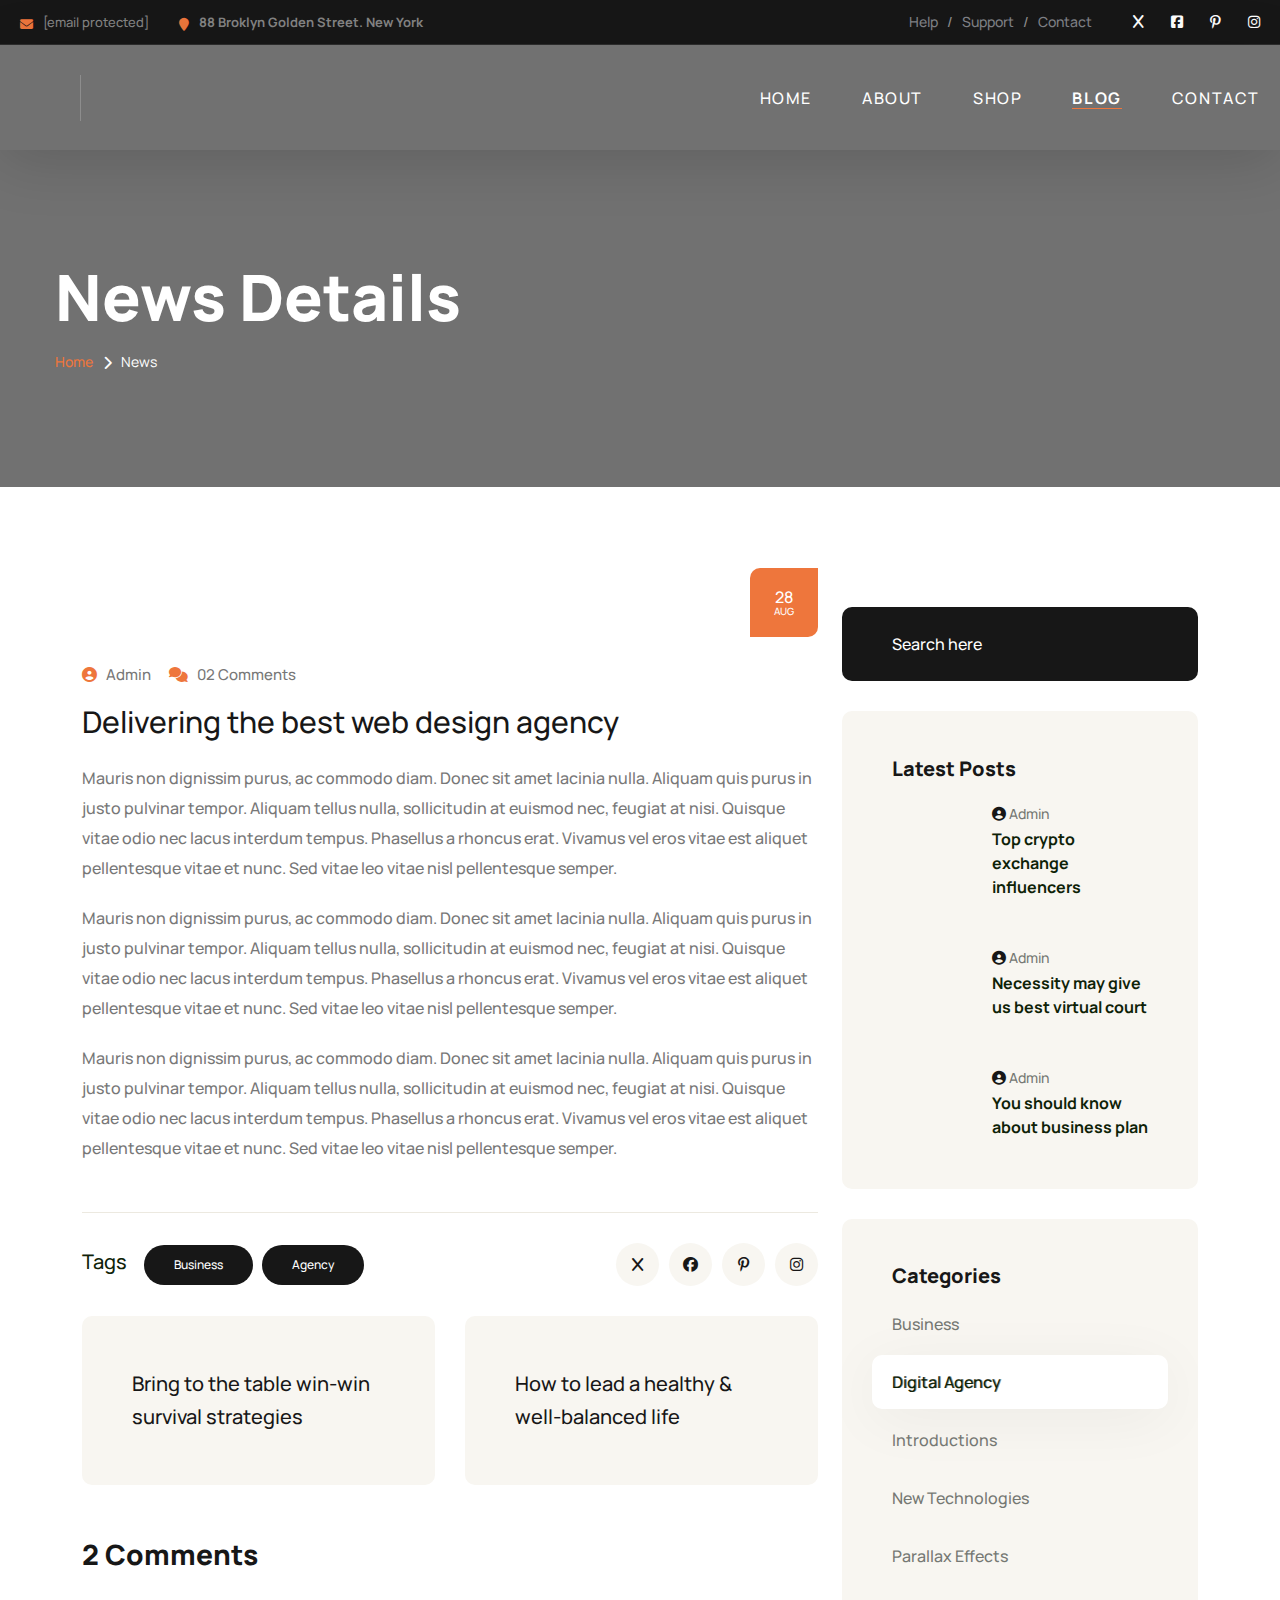
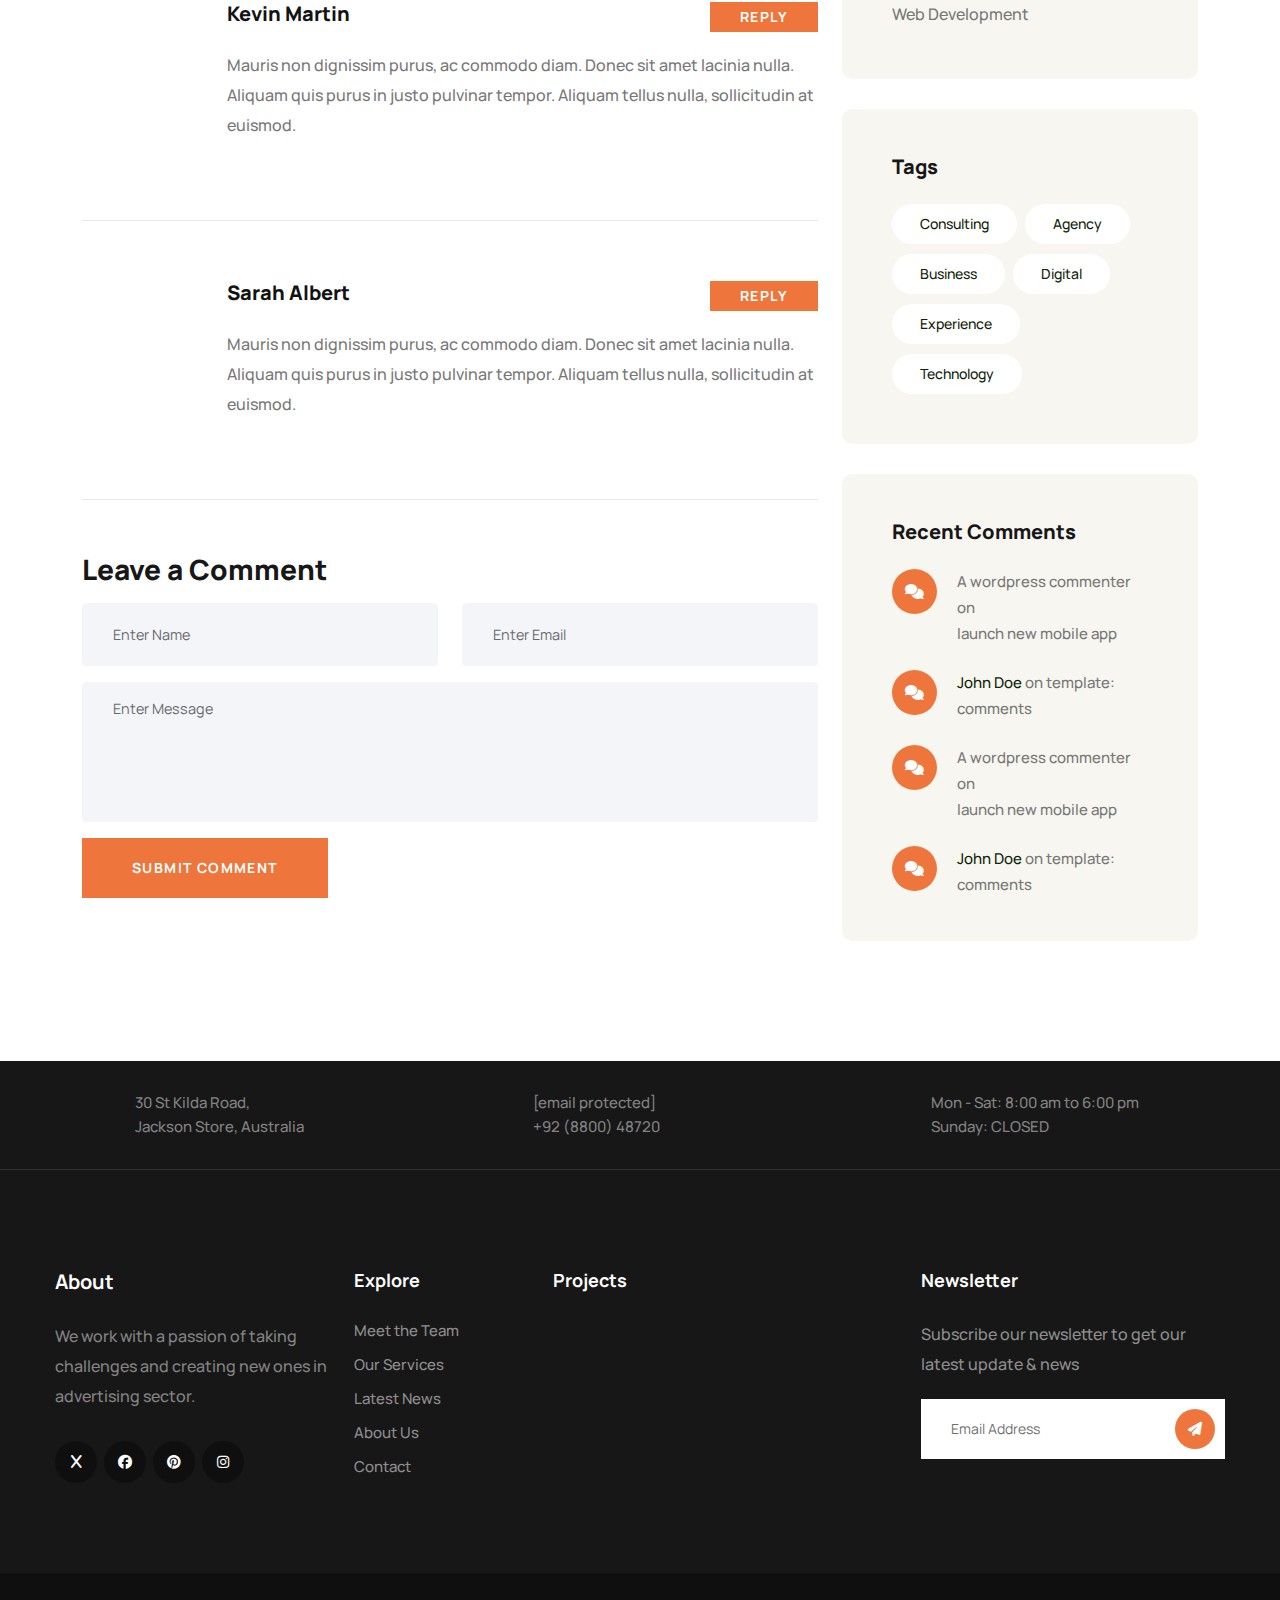
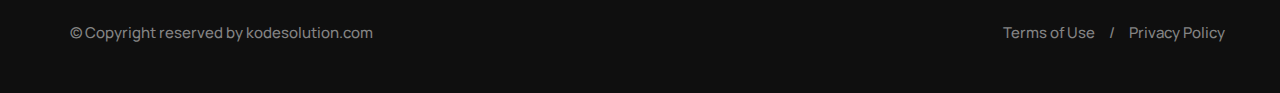
==== news-details.html @ 000e96a6 "new" ====
<!DOCTYPE html>
<html lang="en">
<head>
<meta charset="utf-8">
<title>Disle | Design Agency HTML Template</title>
<!-- Stylesheets -->
<link href="css/bootstrap.min.css" rel="stylesheet">
<link href="css/style.css" rel="stylesheet">

<link rel="shortcut icon" href="https://html.kodesolution.com/2023/disle-html/images/favicon.png" type="image/x-icon">
<link rel="icon" href="https://html.kodesolution.com/2023/disle-html/images/favicon.png" type="image/x-icon">
<link rel="stylesheet" type="text/css" href="css/fontawesome.min.css">
<link rel="stylesheet" type="text/css" href="css/jquery.fancybox.min.css">
<link rel="stylesheet" type="text/css" href="css/bootsnav.min.css">
<link rel="stylesheet" type="text/css" href="css/owl.carousel.min.css">
<link rel="stylesheet" href="https://cdnjs.cloudflare.com/ajax/libs/font-awesome/6.5.1/css/all.css">
<link rel="stylesheet" href="https://cdn.linearicons.com/free/1.0.0/icon-font.min.css">
<!-- Responsive -->
<meta http-equiv="X-UA-Compatible" content="IE=edge">
<meta name="viewport" content="width=device-width, initial-scale=1.0, maximum-scale=1.0, user-scalable=0">
<!--[if lt IE 9]><script src="https://cdnjs.cloudflare.com/ajax/libs/html5shiv/3.7.3/html5shiv.js"></script><![endif]-->
<!--[if lt IE 9]><script src="js/respond.js"></script><![endif]-->
</head>

<body>

<div class="page-wrapper">

	<!-- Preloader -->
	<div class="preloader"></div>

	 <!-- Main Header-->
	<header class="main-header header-style-one">
		<!-- Header Top -->
		<div class="header-top">
			<div class="inner-container">
		
				<div class="top-left">
					<!-- Info List -->
					<ul class="list-style-one">
						<li><i class="fa fa-envelope"></i> <a href="/cdn-cgi/l/email-protection#90fef5f5f4f8f5fce0d0f3fffde0f1fee9bef3fffd"><span class="__cf_email__" data-cfemail="abc5cececfc3cec7dbebc8c4c6dbcac5d285c8c4c6">[email&#160;protected]</span></a></li>
						<li><i class="fa fa-map-marker"></i> 88 Broklyn Golden Street. New York</li>
					</ul>
				</div>
		
				<div class="top-right">
					<ul class="useful-links">
						<li><a href="#">Help</a></li>
						<li><a href="#">Support</a></li>
						<li><a href="#">Contact</a></li>
					</ul>
					<ul class="social-icon-one">
						<li><a href="#"><span class="fa fa-x"></span></a></li>
						<li><a href="#"><span class="fab fa-facebook-square"></span></a></li>
						<li><a href="#"><span class="fab fa-pinterest-p"></span></a></li>
						<li><a href="#"><span class="fab fa-instagram"></span></a></li>
					</ul>
				</div>
			</div>
		</div>
		<!-- Header Top -->
		
		<div class="header-lower">
			<!-- Main box -->
			<div class="main-box">
				<div class="logo-box">
					<div class="logo"><a href="index.html"><img src="https://html.kodesolution.com/2023/disle-html/images/logo.png" alt="" title="Tronis"></a></div>

					<!-- Header Search -->
					<button class="ui-btn ui-btn search-btn">
						<span class="lnr lnr-magnifier"></span>
					</button>
				</div>


				<!--Nav Box-->
				
				<div class="nav-outer">
					<nav class="nav main-menu">
						<ul class="navigation">
							<li class=" "><a href="index.html">Home</a>

							</li>
							<li class=""><a href="page-about.html">About</a>

							</li>
							<li class=""><a href="shop-products-sidebar.html">Shop</a>

							</li>

							<li class="current"><a href="news-grid.html">Blog</a>
								<ul>
									<li><a href="news-grid.html">Blog Grid</a></li>
									<li><a href="news-details.html">Blog Details</a></li>
								</ul>
							</li>
							<li><a href="page-contact.html">Contact</a></li>
						</ul>
					</nav>
					<!-- Main Menu End-->
				</div>

				<div class="outer-box">
					<a href="tel:+92(8800)9806" class="info-btn">
						<i class="icon flaticon-phone-ringing"></i>
						+ 92 (8800) - 9850
					</a>
					<!-- Mobile Nav toggler -->
					<div class="mobile-nav-toggler"><span class="icon lnr-icon-bars"></span></div>
				</div>
			</div>
		</div>

		<!-- Mobile Menu  -->
		<div class="mobile-menu">
			<div class="menu-backdrop"></div>
		
			<!--Here Menu Will Come Automatically Via Javascript / Same Menu as in Header-->
			<nav class="menu-box">
				<div class="upper-box">
					<div class="nav-logo"><a href="index.html"><img src="https://html.kodesolution.com/2023/disle-html/images/logo.png" alt="" title=""></a></div>
					<div class="close-btn"><i class="icon fa fa-times"></i></div>
				</div>
		
				<ul class="navigation clearfix">
					<!--Keep This Empty / Menu will come through Javascript-->
				</ul>
				<ul class="contact-list-one">
					<li>
						<!-- Contact Info Box -->
						<div class="contact-info-box">
							<i class="icon lnr-icon-phone-handset"></i>
							<span class="title">Call Now</span>
							<a href="tel:+92880098670">+92 (8800) - 98670</a>
						</div>
					</li>
					<li>
						<!-- Contact Info Box -->
						<div class="contact-info-box">
							<span class="icon lnr-icon-envelope1"></span>
							<span class="title">Send Email</span>
							<a href="/cdn-cgi/l/email-protection#c0a8a5acb080a3afadb0a1aeb9eea3afad"><span class="__cf_email__" data-cfemail="f9919c9589b99a969489989780d79a9694">[email&#160;protected]</span></a>
						</div>
					</li>
					<li>
						<!-- Contact Info Box -->
						<div class="contact-info-box">
							<span class="icon lnr-icon-clock"></span>
							<span class="title">Send Email</span>
							Mon - Sat 8:00 - 6:30, Sunday - CLOSED
						</div>
					</li>
				</ul>
		
		
				<ul class="social-links">
					<li><a href="#"><i class="fa fa-x"></i></a></li>
					<li><a href="#"><i class="fab fa-facebook-f"></i></a></li>
					<li><a href="#"><i class="fab fa-pinterest"></i></a></li>
					<li><a href="#"><i class="fab fa-instagram"></i></a></li>
				</ul>
			</nav>
		</div><!-- End Mobile Menu -->

		<!-- Header Search -->
		<div class="search-popup">
			<span class="search-back-drop"></span>
			<button class="close-search"><span class="fa fa-times"></span></button>
		
			<div class="search-inner">
				<form method="post" action="index.html">
					<div class="form-group">
						<input type="search" name="search-field" value="" placeholder="Search..." required="">
						<button type="submit"><i class="fa fa-search"></i></button>
					</div>
				</form>
			</div>
		</div>
		<!-- End Header Search -->

		<!-- Sticky Header  -->
		<div class="sticky-header">
			<div class="auto-container">
				<div class="inner-container">
					<!--Logo-->
					<div class="logo">
						<a href="index.html" title=""><img src="https://html.kodesolution.com/2023/disle-html/images/logo-2.png" alt="" title=""></a>
					</div>
		
					<!--Right Col-->
					<div class="nav-outer">
						<!-- Main Menu -->
						<nav class="main-menu">
							<div class="navbar-collapse show collapse clearfix">
								<ul class="navigation clearfix">
									<!--Keep This Empty / Menu will come through Javascript-->
								</ul>
							</div>
						</nav><!-- Main Menu End-->
		
						<!--Mobile Navigation Toggler-->
						<div class="mobile-nav-toggler"><span class="icon lnr-icon-bars"></span></div>
					</div>
				</div>
			</div>
		</div><!-- End Sticky Menu -->
	</header>
	<!--End Main Header -->

	<!-- Start main-content -->
	<section class="page-title" style="background-image: url(https://html.kodesolution.com/2023/disle-html/images/background/page-title.jpg);">
		<div class="auto-container">
			<div class="title-outer">
				<h1 class="title">News Details</h1>
				<ul class="page-breadcrumb">
					<li><a href="index.html">Home</a></li>
					<li>News</li>
				</ul>
			</div>
		</div>
	</section>
	<!-- end main-content -->

	<!--Blog Details Start-->
	<section class="blog-details">
		<div class="container">
			<div class="row">
				<div class="col-xl-8 col-lg-7">
					<div class="blog-details__left">
						<div class="blog-details__img">
							<img src="https://html.kodesolution.com/2023/disle-html/images/resource/news-details.jpg" alt="">
							<div class="blog-details__date">
								<span class="day">28</span>
								<span class="month">Aug</span>
							</div>
						</div>
						<div class="blog-details__content">
							<ul class="list-unstyled blog-details__meta">
								<li><a href="news-details.html"><i class="fas fa-user-circle"></i> Admin</a> </li>
								<li><a href="news-details.html"><i class="fas fa-comments"></i> 02
									Comments</a>
								</li>
							</ul>
							<h3 class="blog-details__title">Delivering the best web design agency</h3>
							<p class="blog-details__text-2">Mauris non dignissim purus, ac commodo diam. Donec sit
								amet lacinia nulla. Aliquam quis purus in justo pulvinar tempor. Aliquam tellus
								nulla, sollicitudin at euismod nec, feugiat at nisi. Quisque vitae odio nec lacus
								interdum tempus. Phasellus a rhoncus erat. Vivamus vel eros vitae est aliquet
								pellentesque vitae et nunc. Sed vitae leo vitae nisl pellentesque semper.
							</p>
							<p class="blog-details__text-2">Mauris non dignissim purus, ac commodo diam. Donec sit
								amet lacinia nulla. Aliquam quis purus in justo pulvinar tempor. Aliquam tellus
								nulla, sollicitudin at euismod nec, feugiat at nisi. Quisque vitae odio nec lacus
								interdum tempus. Phasellus a rhoncus erat. Vivamus vel eros vitae est aliquet
								pellentesque vitae et nunc. Sed vitae leo vitae nisl pellentesque semper.
							</p>
							<p class="blog-details__text-2">Mauris non dignissim purus, ac commodo diam. Donec sit
								amet lacinia nulla. Aliquam quis purus in justo pulvinar tempor. Aliquam tellus
								nulla, sollicitudin at euismod nec, feugiat at nisi. Quisque vitae odio nec lacus
								interdum tempus. Phasellus a rhoncus erat. Vivamus vel eros vitae est aliquet
								pellentesque vitae et nunc. Sed vitae leo vitae nisl pellentesque semper.
							</p>
						</div>
						<div class="blog-details__bottom">
							<p class="blog-details__tags"> <span>Tags</span> <a href="news-details.html">Business</a> <a href="news-details.html">Agency</a> </p>
							<div class="blog-details__social-list"> <a href="news-details.html"><i class="fa fa-x"></i></a> <a href="news-details.html"><i class="fab fa-facebook"></i></a> <a href="news-details.html"><i class="fab fa-pinterest-p"></i></a> <a href="news-details.html"><i class="fab fa-instagram"></i></a> </div>
						</div>
						<div class="nav-links">
							<div class="prev">
								<a href="news-details.html" rel="prev">Bring to the table win-win survival strategies</a>
							</div>
							<div class="next">
								<a href="news-details.html" rel="next">How to lead a healthy &amp; well-balanced life</a>
							</div>
						</div>
						<div class="comment-one">
							<h3 class="comment-one__title">2 Comments</h3>
							<div class="comment-one__single">
								<div class="comment-one__image"> <img src="https://html.kodesolution.com/2023/disle-html/images/resource/testi-1.jpg" alt=""> </div>
								<div class="comment-one__content">
									<h3>Kevin Martin</h3>
									<p>Mauris non dignissim purus, ac commodo diam. Donec sit amet lacinia nulla.
										Aliquam quis purus in justo pulvinar tempor. Aliquam tellus nulla,
										sollicitudin at euismod.
									</p>
									<a href="news-details.html" class="theme-btn btn-style-one comment-one__btn"><span class="btn-title">Reply</span></a>
								</div>
							</div>
							<div class="comment-one__single">
								<div class="comment-one__image"> <img src="https://html.kodesolution.com/2023/disle-html/images/resource/testi-2.jpg" alt=""> </div>
								<div class="comment-one__content">
									<h3>Sarah Albert</h3>
									<p>Mauris non dignissim purus, ac commodo diam. Donec sit amet lacinia nulla.
										Aliquam quis purus in justo pulvinar tempor. Aliquam tellus nulla,
										sollicitudin at euismod.
									</p>
									<a href="news-details.html" class="theme-btn btn-style-one comment-one__btn"><span class="btn-title">Reply</span></a>
								</div>
							</div>
							<div class="comment-form">
								<h3 class="comment-form__title">Leave a Comment</h3>
								<form id="contact_form" name="contact_form" class="" action="includes/sendmail.php" method="post">
									<div class="row">
										<div class="col-sm-6">
											<div class="mb-3">
												<input name="form_name" class="form-control" type="text" placeholder="Enter Name">
											</div>
										</div>
										<div class="col-sm-6">
											<div class="mb-3">
												<input name="form_email" class="form-control required email" type="email" placeholder="Enter Email">
											</div>
										</div>
									</div>
									<div class="mb-3">
										<textarea name="form_message" class="form-control required" rows="5" placeholder="Enter Message"></textarea>
									</div>
									<div class="mb-3">
										<input name="form_botcheck" class="form-control" type="hidden" value="" />
										<button type="submit" class="theme-btn btn-style-one" data-loading-text="Please wait..."><span class="btn-title">Submit Comment</span></button>
									</div>
								</form>
							</div>
						</div>
					</div>
				</div>
				<div class="col-xl-4 col-lg-5">
					<div class="sidebar">
						<div class="sidebar__single sidebar__search">
							<form action="#" class="sidebar__search-form">
								<input type="search" placeholder="Search here">
								<button type="submit"><i class="lnr-icon-search"></i></button>
							</form>
						</div>
						<div class="sidebar__single sidebar__post">
							<h3 class="sidebar__title">Latest Posts</h3>
							<ul class="sidebar__post-list list-unstyled">
								<li>
									<div class="sidebar__post-image"> <img src="https://html.kodesolution.com/2023/disle-html/images/resource/news-1.jpg" alt=""> </div>
									<div class="sidebar__post-content">
										<h3> <span class="sidebar__post-content-meta"><i
											class="fas fa-user-circle"></i>Admin</span> <a href="news-details.html">Top crypto exchange influencers</a>
										</h3>
									</div>
								</li>
								<li>
									<div class="sidebar__post-image"> <img src="https://html.kodesolution.com/2023/disle-html/images/resource/news-2.jpg" alt=""> </div>
									<div class="sidebar__post-content">
										<h3> <span class="sidebar__post-content-meta"><i
											class="fas fa-user-circle"></i>Admin</span> <a href="news-details.html">Necessity may give us best virtual court</a> </h3>
									</div>
								</li>
								<li>
									<div class="sidebar__post-image"> <img src="https://html.kodesolution.com/2023/disle-html/images/resource/news-3.jpg" alt=""> </div>
									<div class="sidebar__post-content">
										<h3> <span class="sidebar__post-content-meta"><i
											class="fas fa-user-circle"></i>Admin</span> <a href="news-details.html">You should know about business plan</a> </h3>
									</div>
								</li>
							</ul>
						</div>
						<div class="sidebar__single sidebar__category">
							<h3 class="sidebar__title">Categories</h3>
							<ul class="sidebar__category-list list-unstyled">
								<li><a href="news-details.html">Business<span
									class="icon-right-arrow"></span></a> </li>
								<li class="active"><a href="news-details.html">Digital Agency<span
									class="icon-right-arrow"></span></a></li>
								<li><a href="news-details.html">Introductions<span
									class="icon-right-arrow"></span></a> </li>
								<li><a href="news-details.html">New Technologies<span
									class="icon-right-arrow"></span></a> </li>
								<li><a href="news-details.html">Parallax Effects<span
									class="icon-right-arrow"></span></a> </li>
								<li><a href="news-details.html">Web Development<span
									class="icon-right-arrow"></span></a> </li>
							</ul>
						</div>
						<div class="sidebar__single sidebar__tags">
							<h3 class="sidebar__title">Tags</h3>
							<div class="sidebar__tags-list"> <a href="#">Consulting</a> <a href="#">Agency</a> <a href="#">Business</a> <a href="#">Digital</a> <a href="#">Experience</a> <a href="#">Technology</a> </div>
						</div>
						<div class="sidebar__single sidebar__comments">
							<h3 class="sidebar__title">Recent Comments</h3>
							<ul class="sidebar__comments-list list-unstyled">
								<li>
									<div class="sidebar__comments-icon"> <i class="fas fa-comments"></i> </div>
									<div class="sidebar__comments-text-box">
										<p>A wordpress commenter on <br>
											launch new mobile app
										</p>
									</div>
								</li>
								<li>
									<div class="sidebar__comments-icon"> <i class="fas fa-comments"></i> </div>
									<div class="sidebar__comments-text-box">
										<p> <span>John Doe</span> on template:</p>
										<h5>comments</h5>
									</div>
								</li>
								<li>
									<div class="sidebar__comments-icon"> <i class="fas fa-comments"></i> </div>
									<div class="sidebar__comments-text-box">
										<p>A wordpress commenter on <br>
											launch new mobile app
										</p>
									</div>
								</li>
								<li>
									<div class="sidebar__comments-icon"> <i class="fas fa-comments"></i> </div>
									<div class="sidebar__comments-text-box">
										<p> <span>John Doe</span> on template:</p>
										<h5>comments</h5>
									</div>
								</li>
							</ul>
						</div>
					</div>
				</div>
			</div>
		</div>
	</section>
	<!--Blog Details End-->

  <!-- Main Footer -->
	<footer class="main-footer">
		<div class="bg bg-pattern-6"></div>
		<!-- Footer Uppper -->
		<div class="footer-upper">
			<div class="auto-container">
				<div class="row">
					<!-- Contact info Block -->
					<div class="contact-info-block col-lg-4 col-md-6">
						<div class="inner">
							<i class="icon lnr-icon-map"></i>
							<div class="text">30 St Kilda Road, <br>Jackson Store, Australia</div>
						</div>
					</div>
					<!-- Contact info Block -->
					<div class="contact-info-block col-lg-4 col-md-6">
						<div class="inner">
							<i class="icon lnr-icon-envelope1"></i>
							<div class="text">
								<a href="#"><span class="__cf_email__" data-cfemail="452b2020212d20293505262a2835242b3c6b262a28">[email&#160;protected]</span></a>
								<a href="tel:+92(8800)48720">+92 (8800) 48720</a>
							</div>
						</div>
					</div>
					<!-- Contact info Block -->
					<div class="contact-info-block col-lg-4 col-md-6">
						<div class="inner">
							<i class="icon lnr-icon-clock"></i>
							<div class="text">Mon - Sat: 8:00 am to 6:00 pm <br>Sunday: CLOSED</div>
						</div>
					</div>
				</div>
			</div>
		</div>

		<!-- Widgets Section -->
		<div class="widgets-section">
			<div class="auto-container">
				<div class="row">
					<!-- Footer COlumn -->
					<div class="footer-column col-xl-3 col-lg-3 col-md-6 col-sm-12">
						<div class="footer-widget about-widget">
							<h5 class="widget-title">About</h5>
							<div class="widget-content">
								<div class="text">We work with a passion of taking challenges and creating new ones in advertising sector.</div>
								<ul class="social-icon-two">
									<li><a href="#"><i class="fa fa-x"></i></a></li>
									<li><a href="#"><i class="fab fa-facebook"></i></a></li>
									<li><a href="#"><i class="fab fa-pinterest"></i></a></li>
									<li><a href="#"><i class="fab fa-instagram"></i></a></li>
								</ul>
							</div>
						</div>
					</div>
					
					<!-- Footer COlumn -->
					<div class="footer-column col-xl-2 col-lg-2 col-md-6 col-sm-12">
						<div class="widget links-widget">
							<h6 class="widget-title">Explore</h6>
							<div class="widget-content">
								<ul class="user-links">
									<li><a href="#">Meet the Team</a></li>
									<li><a href="#">Our Services</a></li>
									<li><a href="#">Latest News</a></li>
									<li><a href="#">About Us</a></li>
									<li><a href="#">Contact</a></li>
								</ul>                                
							</div>
						</div>
					</div>


					<!-- Footer COlumn -->
					<div class="footer-column col-xl-3 col-lg-3 col-md-6 col-sm-12">
						<div class="widget gallery-widget">
							<h6 class="widget-title">Projects</h6>
							<div class="widget-content">
								<div class="outer">
									<figure class="image">
										<a href="#"><img src="https://html.kodesolution.com/2023/disle-html/images/resource/project-thumb-1.jpg" alt=""></a>
									</figure>
									<figure class="image">
										<a href="#"><img src="https://html.kodesolution.com/2023/disle-html/images/resource/project-thumb-2.jpg" alt=""></a>
									</figure>
									<figure class="image">
										<a href="#"><img src="https://html.kodesolution.com/2023/disle-html/images/resource/project-thumb-3.jpg" alt=""></a>
									</figure>
									<figure class="image">
										<a href="#"><img src="https://html.kodesolution.com/2023/disle-html/images/resource/project-thumb-4.jpg" alt=""></a>
									</figure>
									<figure class="image">
										<a href="#"><img src="https://html.kodesolution.com/2023/disle-html/images/resource/project-thumb-5.jpg" alt=""></a>
									</figure>
									<figure class="image">
										<a href="#"><img src="https://html.kodesolution.com/2023/disle-html/images/resource/project-thumb-6.jpg" alt=""></a>
									</figure>
								</div>
							</div>
						</div>
					</div>
					
					<!-- Footer COlumn -->
					<div class="footer-column col-xl-4 col-lg-4 col-md-6 col-sm-12">
						<div class="widget newsletter-widget">
							<h6 class="widget-title">Newsletter</h6>
							<div class="widget-content">
								<div class="text">Subscribe our newsletter to get our latest update & news</div>
								<div class="subscribe-form">
									<form method="post" action="#">
										<div class="form-group">
											<input type="email" name="email" class="email" value="" placeholder="Email Address" required="">
											<button type="button" class="theme-btn"><i class="fa fa-paper-plane"></i></button>
										</div>
									</form>
								</div>
							</div>
						</div>
					</div>
				</div>
			</div>
		</div>

		<!--  Footer Bottom -->
		<div class="footer-bottom">
			<div class="auto-container">
				<div class="row">
					<div class="logo-column col-lg-4 col-md-4 order-2">
						<div class="footer-logo"><img src="https://html.kodesolution.com/2023/disle-html/images/logo.png" alt=""></div>
					</div>
					<div class="links-column col-lg-4 col-md-4 order-3">
						<ul class="footer-links">
							<li><a href="#">Terms of Use</a></li>
							<li><a href="#">Privacy Policy</a></li>
						</ul>
					</div>
					<div class="col-lg-4 col-md-4">
						<p class="copyright-text">© Copyright reserved by kodesolution.com</p>
					</div>
				</div>
			</div>
		</div>
	</footer>
  <!--End Main Footer -->

</div><!-- End Page Wrapper -->


<!-- Scroll To Top -->
<div class="scroll-to-top scroll-to-target" data-target="html"><span class="fa fa-angle-up"></span></div>


<script data-cfasync="false" src="/cdn-cgi/scripts/5c5dd728/cloudflare-static/email-decode.min.js"></script><script src="js/jquery.js"></script>
<script src="js/popper.min.js"></script>
<script src="js/bootstrap.min.js"></script>
<script src="js/jquery.fancybox.js"></script>
<script src="js/jquery-ui.js"></script>
<script src="js/wow.js"></script>
<script src="js/appear.js"></script>
<script src="js/select2.min.js"></script>
<script src="js/swiper.min.js"></script>
<script src="js/owl.js"></script>
<script src="js/script.js"></script>

<!-- form submit -->
<script src="js/jquery.validate.min.js"></script>
<script src="js/jquery.form.min.js"></script>
<script>
	(function($) {
		$("#contact_form").validate({
			submitHandler: function(form) {
				var form_btn = $(form).find('button[type="submit"]');
				var form_result_div = '#form-result';
				$(form_result_div).remove();
				form_btn.before('<div id="form-result" class="alert alert-success" role="alert" style="display: none;"></div>');
				var form_btn_old_msg = form_btn.html();
				form_btn.html(form_btn.prop('disabled', true).data("loading-text"));
				$(form).ajaxSubmit({
					dataType:  'json',
					success: function(data) {
						if( data.status == 'true' ) {
							$(form).find('.form-control').val('');
						}
						form_btn.prop('disabled', false).html(form_btn_old_msg);
						$(form_result_div).html(data.message).fadeIn('slow');
						setTimeout(function(){ $(form_result_div).fadeOut('slow') }, 6000);
					}
				});
			}
		});
	})(jQuery);
</script>

</body>
</html>
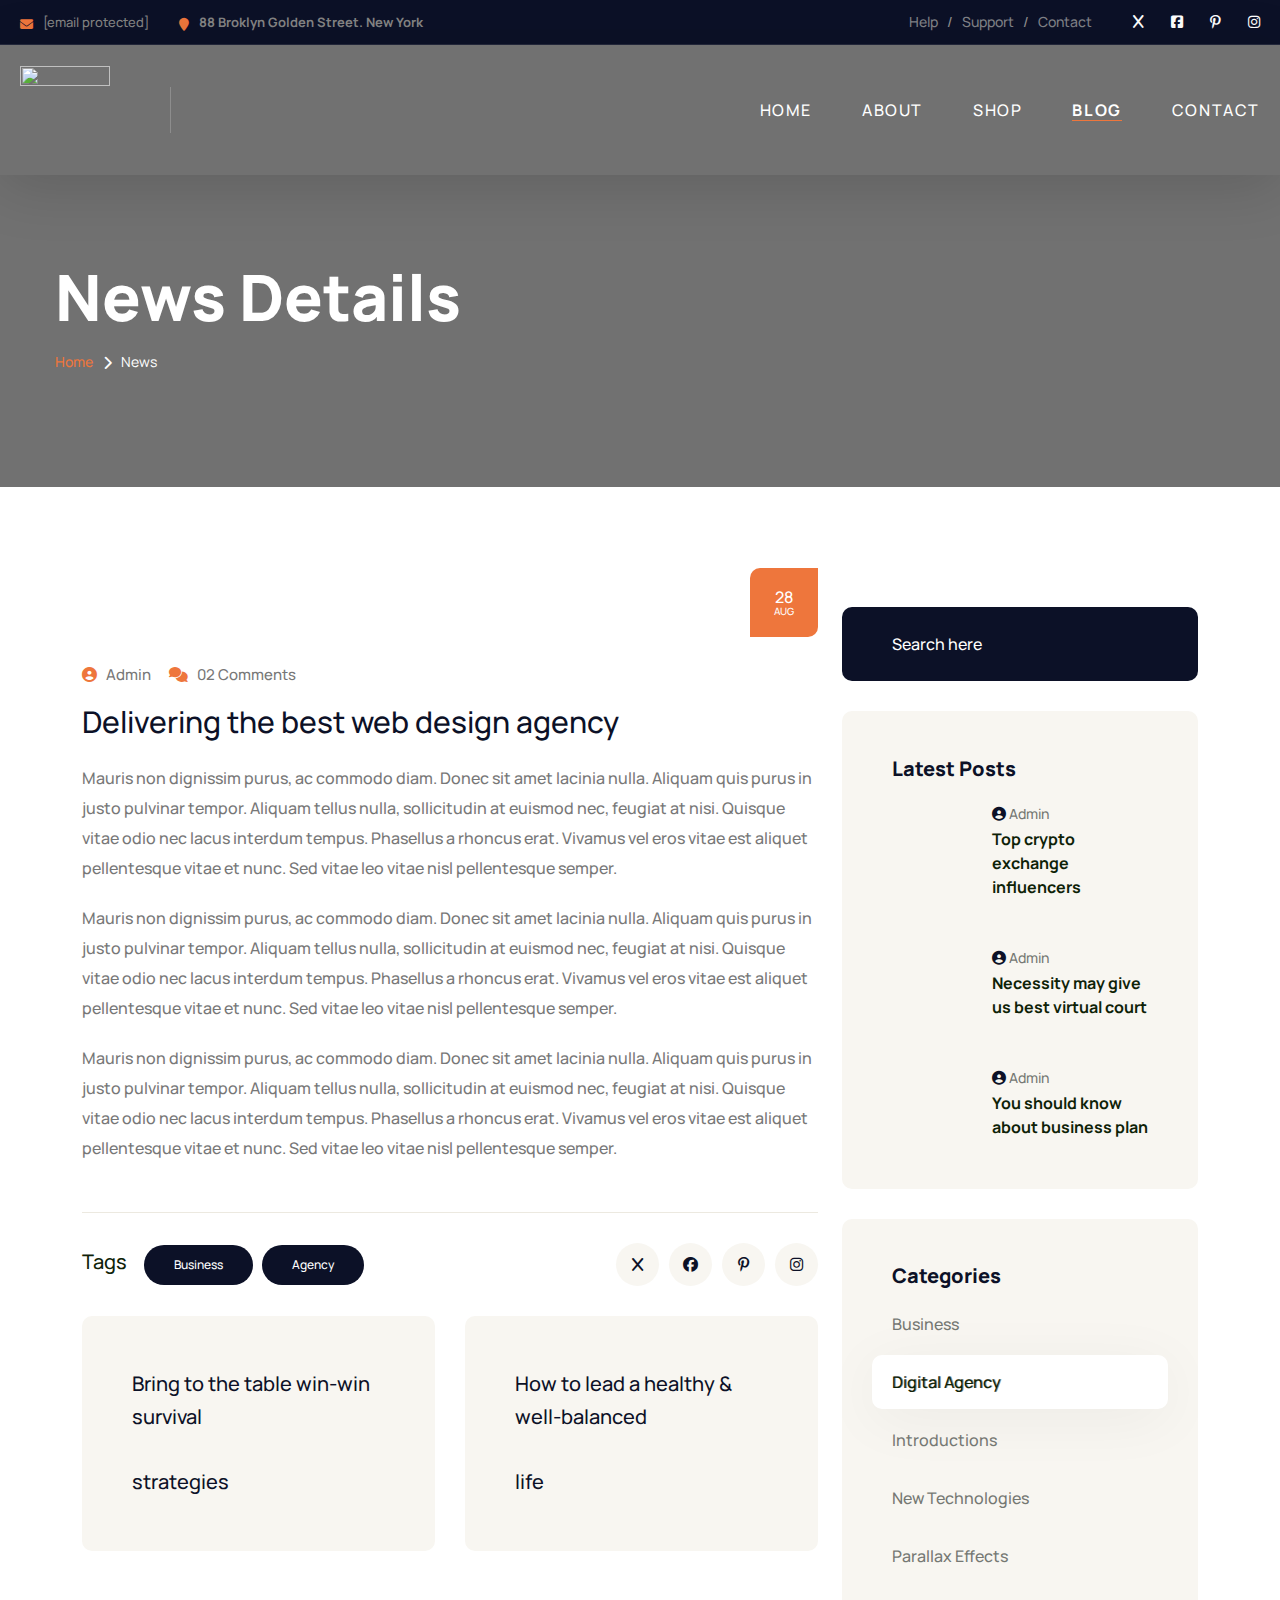
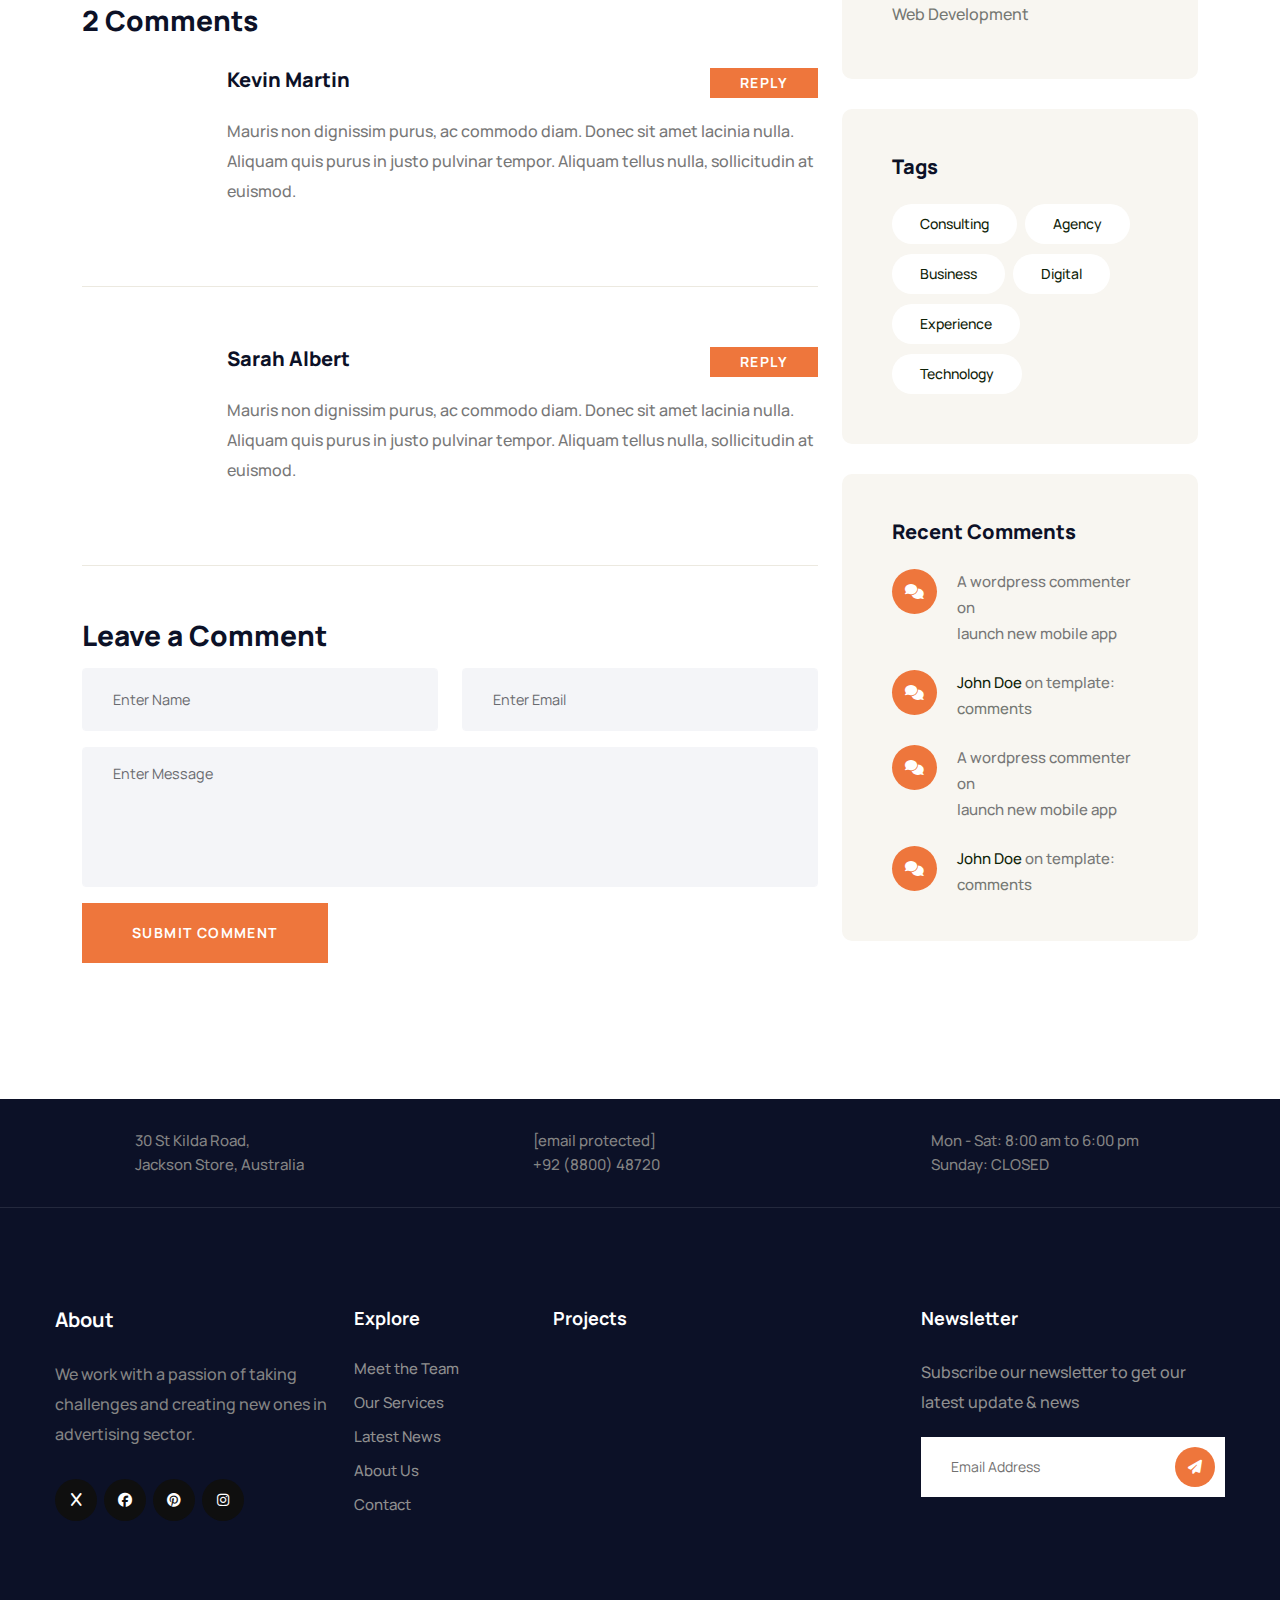
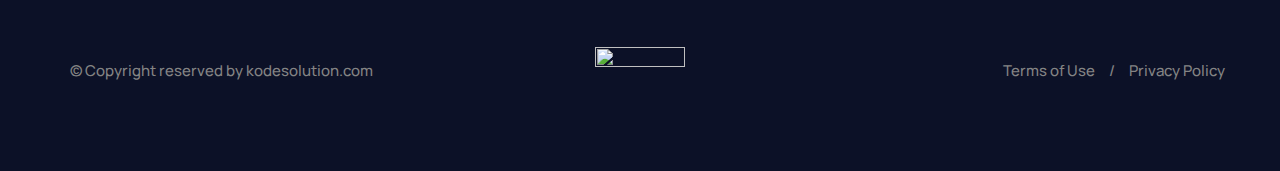
==== commit 248d2b22: "color" ====
--- a/news-details.html
+++ b/news-details.html
@@ -1,619 +1,688 @@
-
 <!DOCTYPE html>
 <html lang="en">
+
 <head>
-<meta charset="utf-8">
-<title>Disle | Design Agency HTML Template</title>
-<!-- Stylesheets -->
-<link href="css/bootstrap.min.css" rel="stylesheet">
-<link href="css/style.css" rel="stylesheet">
-
-<link rel="shortcut icon" href="https://html.kodesolution.com/2023/disle-html/images/favicon.png" type="image/x-icon">
-<link rel="icon" href="https://html.kodesolution.com/2023/disle-html/images/favicon.png" type="image/x-icon">
-<link rel="stylesheet" type="text/css" href="css/fontawesome.min.css">
-<link rel="stylesheet" type="text/css" href="css/jquery.fancybox.min.css">
-<link rel="stylesheet" type="text/css" href="css/bootsnav.min.css">
-<link rel="stylesheet" type="text/css" href="css/owl.carousel.min.css">
-<link rel="stylesheet" href="https://cdnjs.cloudflare.com/ajax/libs/font-awesome/6.5.1/css/all.css">
-<link rel="stylesheet" href="https://cdn.linearicons.com/free/1.0.0/icon-font.min.css">
-<!-- Responsive -->
-<meta http-equiv="X-UA-Compatible" content="IE=edge">
-<meta name="viewport" content="width=device-width, initial-scale=1.0, maximum-scale=1.0, user-scalable=0">
-<!--[if lt IE 9]><script src="https://cdnjs.cloudflare.com/ajax/libs/html5shiv/3.7.3/html5shiv.js"></script><![endif]-->
-<!--[if lt IE 9]><script src="js/respond.js"></script><![endif]-->
+	<meta charset="utf-8">
+	<title>Disle | Design Agency HTML Template</title>
+	<!-- Stylesheets -->
+	<link href="css/bootstrap.min.css" rel="stylesheet">
+	<link href="css/style.css" rel="stylesheet">
+
+	<link rel="shortcut icon" href="https://html.kodesolution.com/2023/disle-html/images/favicon.png"
+		type="image/x-icon">
+	<link rel="icon" href="https://html.kodesolution.com/2023/disle-html/images/favicon.png" type="image/x-icon">
+	<link rel="stylesheet" type="text/css" href="css/fontawesome.min.css">
+	<link rel="stylesheet" type="text/css" href="css/jquery.fancybox.min.css">
+	<link rel="stylesheet" type="text/css" href="css/bootsnav.min.css">
+	<link rel="stylesheet" type="text/css" href="css/owl.carousel.min.css">
+	<link rel="stylesheet" href="https://cdnjs.cloudflare.com/ajax/libs/font-awesome/6.5.1/css/all.css">
+	<link rel="stylesheet" href="https://cdn.linearicons.com/free/1.0.0/icon-font.min.css">
+	<!-- Responsive -->
+	<meta http-equiv="X-UA-Compatible" content="IE=edge">
+	<meta name="viewport" content="width=device-width, initial-scale=1.0, maximum-scale=1.0, user-scalable=0">
+	<!--[if lt IE 9]><script src="https://cdnjs.cloudflare.com/ajax/libs/html5shiv/3.7.3/html5shiv.js"></script><![endif]-->
+	<!--[if lt IE 9]><script src="js/respond.js"></script><![endif]-->
 </head>
 
 <body>
 
-<div class="page-wrapper">
-
-	<!-- Preloader -->
-	<div class="preloader"></div>
-
-	 <!-- Main Header-->
-	<header class="main-header header-style-one">
-		<!-- Header Top -->
-		<div class="header-top">
-			<div class="inner-container">
-		
-				<div class="top-left">
-					<!-- Info List -->
-					<ul class="list-style-one">
-						<li><i class="fa fa-envelope"></i> <a href="/cdn-cgi/l/email-protection#90fef5f5f4f8f5fce0d0f3fffde0f1fee9bef3fffd"><span class="__cf_email__" data-cfemail="abc5cececfc3cec7dbebc8c4c6dbcac5d285c8c4c6">[email&#160;protected]</span></a></li>
-						<li><i class="fa fa-map-marker"></i> 88 Broklyn Golden Street. New York</li>
+	<div class="page-wrapper">
+
+		<!-- Preloader -->
+		<div class="preloader"></div>
+
+		<!-- Main Header-->
+		<header class="main-header header-style-one">
+			<!-- Header Top -->
+			<div class="header-top">
+				<div class="inner-container">
+
+					<div class="top-left">
+						<!-- Info List -->
+						<ul class="list-style-one">
+							<li><i class="fa fa-envelope"></i> <a
+									href="/cdn-cgi/l/email-protection#90fef5f5f4f8f5fce0d0f3fffde0f1fee9bef3fffd"><span
+										class="__cf_email__"
+										data-cfemail="abc5cececfc3cec7dbebc8c4c6dbcac5d285c8c4c6">[email&#160;protected]</span></a>
+							</li>
+							<li><i class="fa fa-map-marker"></i> 88 Broklyn Golden Street. New York</li>
+						</ul>
+					</div>
+
+					<div class="top-right">
+						<ul class="useful-links">
+							<li><a href="#">Help</a></li>
+							<li><a href="#">Support</a></li>
+							<li><a href="#">Contact</a></li>
+						</ul>
+						<ul class="social-icon-one">
+							<li><a href="#"><span class="fa fa-x"></span></a></li>
+							<li><a href="#"><span class="fab fa-facebook-square"></span></a></li>
+							<li><a href="#"><span class="fab fa-pinterest-p"></span></a></li>
+							<li><a href="#"><span class="fab fa-instagram"></span></a></li>
+						</ul>
+					</div>
+				</div>
+			</div>
+			<!-- Header Top -->
+
+			<div class="header-lower">
+				<!-- Main box -->
+				<div class="main-box">
+					<div class="logo-box">
+						<div class="logo"><a href="index.html"><img width="90" height="90"
+									src="https://cdn.imgpile.com/f/dNX7cGu_xl.PNG" alt="" title="Tronis"></a></div>
+
+						<!-- Header Search -->
+						<button class="ui-btn ui-btn search-btn">
+							<span class="lnr lnr-magnifier"></span>
+						</button>
+					</div>
+
+
+					<!--Nav Box-->
+
+					<div class="nav-outer">
+						<nav class="nav main-menu">
+							<ul class="navigation">
+								<li class=" "><a href="index.html">Home</a>
+
+								</li>
+								<li class=""><a href="page-about.html">About</a>
+
+								</li>
+								<li class=""><a href="shop-products-sidebar.html">Shop</a>
+
+								</li>
+
+								<li class="current"><a href="news-grid.html">Blog</a>
+									<ul>
+										<li><a href="news-grid.html">Blog Grid</a></li>
+										<li><a href="news-details.html">Blog Details</a></li>
+									</ul>
+								</li>
+								<li><a href="page-contact.html">Contact</a></li>
+							</ul>
+						</nav>
+						<!-- Main Menu End-->
+					</div>
+
+					<div class="outer-box">
+						<a href="tel:+92(8800)9806" class="info-btn">
+							<i class="icon flaticon-phone-ringing"></i>
+							+ 92 (8800) - 9850
+						</a>
+						<!-- Mobile Nav toggler -->
+						<div class="mobile-nav-toggler"><span class="icon lnr-icon-bars"></span></div>
+					</div>
+				</div>
+			</div>
+
+			<!-- Mobile Menu  -->
+			<div class="mobile-menu">
+				<div class="menu-backdrop"></div>
+
+				<!--Here Menu Will Come Automatically Via Javascript / Same Menu as in Header-->
+				<nav class="menu-box">
+					<div class="upper-box">
+						<div class="nav-logo"><a href="index.html"><img width="60" height="90"
+									src="https://cdn.imgpile.com/f/dNX7cGu_xl.PNG" alt="" title=""></a></div>
+						<div class="close-btn"><i class="icon fa fa-times"></i></div>
+					</div>
+
+					<ul class="navigation clearfix">
+						<!--Keep This Empty / Menu will come through Javascript-->
 					</ul>
-				</div>
-		
-				<div class="top-right">
-					<ul class="useful-links">
-						<li><a href="#">Help</a></li>
-						<li><a href="#">Support</a></li>
-						<li><a href="#">Contact</a></li>
+					<ul class="contact-list-one">
+                        <li>
+                            <!-- Contact Info Box -->
+                            <div class="contact-info-box">
+                                <i class="icon lnr lnr-phone-handset"></i>
+
+                                <span class="title">Call Now</span>
+                                <a href="tel:+92880098670">+92 (8800) - 98670</a>
+                            </div>
+                        </li>
+                        <li>
+                            <!-- Contact Info Box -->
+                            <div class="contact-info-box">
+                                <i class="icon lnr lnr-envelope"></i>
+
+                                <span class="title">Send Email</span>
+                                <a href="/cdn-cgi/l/email-protection#aac2cfc6daeac9c5c7dacbc4d384c9c5c7"><span
+                                        class="__cf_email__"
+                                        data-cfemail="7c1419100c3c1f13110c1d1205521f1311">[email&#160;protected]</span></a>
+                            </div>
+                        </li>
+                        <li>
+                            <!-- Contact Info Box -->
+                            <div class="contact-info-box">
+                                <i class="icon lnr lnr-clock"></i>
+                                <span class="title">Send Email</span>
+                                Mon - Sat 8:00 - 6:30, Sunday - CLOSED
+                            </div>
+                        </li>
+                    </ul>
+
+
+					<ul class="social-links">
+						<li><a href="#"><i class="fa fa-x"></i></a></li>
+						<li><a href="#"><i class="fab fa-facebook-f"></i></a></li>
+						<li><a href="#"><i class="fab fa-pinterest"></i></a></li>
+						<li><a href="#"><i class="fab fa-instagram"></i></a></li>
 					</ul>
-					<ul class="social-icon-one">
-						<li><a href="#"><span class="fa fa-x"></span></a></li>
-						<li><a href="#"><span class="fab fa-facebook-square"></span></a></li>
-						<li><a href="#"><span class="fab fa-pinterest-p"></span></a></li>
-						<li><a href="#"><span class="fab fa-instagram"></span></a></li>
+				</nav>
+			</div><!-- End Mobile Menu -->
+
+			<!-- Header Search -->
+			<div class="search-popup">
+				<span class="search-back-drop"></span>
+				<button class="close-search"><span class="fa fa-times"></span></button>
+
+				<div class="search-inner">
+					<form method="post" action="index.html">
+						<div class="form-group">
+							<input type="search" name="search-field" value="" placeholder="Search..." required="">
+							<button type="submit"><i class="fa fa-search"></i></button>
+						</div>
+					</form>
+				</div>
+			</div>
+			<!-- End Header Search -->
+
+			<!-- Sticky Header  -->
+			<div class="sticky-header">
+				<div class="auto-container">
+					<div class="inner-container">
+						<!--Logo-->
+						<div class="logo">
+							<a href="index.html" title=""><img
+								 width="60" height="60"	src="https://cdn.imgpile.com/f/dNX7cGu_xl.PNG" alt=""
+									title=""></a>
+						</div>
+
+						<!--Right Col-->
+						<div class="nav-outer">
+							<!-- Main Menu -->
+							<nav class="main-menu">
+								<div class="navbar-collapse show collapse clearfix">
+									<ul class="navigation clearfix">
+										<!--Keep This Empty / Menu will come through Javascript-->
+									</ul>
+								</div>
+							</nav><!-- Main Menu End-->
+
+							<!--Mobile Navigation Toggler-->
+							<div class="mobile-nav-toggler"><span class="icon lnr-icon-bars"></span></div>
+						</div>
+					</div>
+				</div>
+			</div><!-- End Sticky Menu -->
+		</header>
+		<!--End Main Header -->
+
+		<!-- Start main-content -->
+		<section class="page-title"
+			style="background-image: url(https://html.kodesolution.com/2023/disle-html/images/background/page-title.jpg);">
+			<div class="auto-container">
+				<div class="title-outer">
+					<h1 class="title">News Details</h1>
+					<ul class="page-breadcrumb">
+						<li><a href="index.html">Home</a></li>
+						<li>News</li>
 					</ul>
 				</div>
 			</div>
-		</div>
-		<!-- Header Top -->
-		
-		<div class="header-lower">
-			<!-- Main box -->
-			<div class="main-box">
-				<div class="logo-box">
-					<div class="logo"><a href="index.html"><img src="https://html.kodesolution.com/2023/disle-html/images/logo.png" alt="" title="Tronis"></a></div>
-
-					<!-- Header Search -->
-					<button class="ui-btn ui-btn search-btn">
-						<span class="lnr lnr-magnifier"></span>
-					</button>
-				</div>
-
-
-				<!--Nav Box-->
-				
-				<div class="nav-outer">
-					<nav class="nav main-menu">
-						<ul class="navigation">
-							<li class=" "><a href="index.html">Home</a>
-
-							</li>
-							<li class=""><a href="page-about.html">About</a>
-
-							</li>
-							<li class=""><a href="shop-products-sidebar.html">Shop</a>
-
-							</li>
-
-							<li class="current"><a href="news-grid.html">Blog</a>
-								<ul>
-									<li><a href="news-grid.html">Blog Grid</a></li>
-									<li><a href="news-details.html">Blog Details</a></li>
+		</section>
+		<!-- end main-content -->
+
+		<!--Blog Details Start-->
+		<section class="blog-details">
+			<div class="container">
+				<div class="row">
+					<div class="col-xl-8 col-lg-7">
+						<div class="blog-details__left">
+							<div class="blog-details__img">
+								<img src="https://html.kodesolution.com/2023/disle-html/images/resource/news-details.jpg"
+									alt="">
+								<div class="blog-details__date">
+									<span class="day">28</span>
+									<span class="month">Aug</span>
+								</div>
+							</div>
+							<div class="blog-details__content">
+								<ul class="list-unstyled blog-details__meta">
+									<li><a href="news-details.html"><i class="fas fa-user-circle"></i> Admin</a> </li>
+									<li><a href="news-details.html"><i class="fas fa-comments"></i> 02
+											Comments</a>
+									</li>
 								</ul>
-							</li>
-							<li><a href="page-contact.html">Contact</a></li>
-						</ul>
-					</nav>
-					<!-- Main Menu End-->
-				</div>
-
-				<div class="outer-box">
-					<a href="tel:+92(8800)9806" class="info-btn">
-						<i class="icon flaticon-phone-ringing"></i>
-						+ 92 (8800) - 9850
-					</a>
-					<!-- Mobile Nav toggler -->
-					<div class="mobile-nav-toggler"><span class="icon lnr-icon-bars"></span></div>
-				</div>
-			</div>
-		</div>
-
-		<!-- Mobile Menu  -->
-		<div class="mobile-menu">
-			<div class="menu-backdrop"></div>
-		
-			<!--Here Menu Will Come Automatically Via Javascript / Same Menu as in Header-->
-			<nav class="menu-box">
-				<div class="upper-box">
-					<div class="nav-logo"><a href="index.html"><img src="https://html.kodesolution.com/2023/disle-html/images/logo.png" alt="" title=""></a></div>
-					<div class="close-btn"><i class="icon fa fa-times"></i></div>
-				</div>
-		
-				<ul class="navigation clearfix">
-					<!--Keep This Empty / Menu will come through Javascript-->
-				</ul>
-				<ul class="contact-list-one">
-					<li>
-						<!-- Contact Info Box -->
-						<div class="contact-info-box">
-							<i class="icon lnr-icon-phone-handset"></i>
-							<span class="title">Call Now</span>
-							<a href="tel:+92880098670">+92 (8800) - 98670</a>
-						</div>
-					</li>
-					<li>
-						<!-- Contact Info Box -->
-						<div class="contact-info-box">
-							<span class="icon lnr-icon-envelope1"></span>
-							<span class="title">Send Email</span>
-							<a href="/cdn-cgi/l/email-protection#c0a8a5acb080a3afadb0a1aeb9eea3afad"><span class="__cf_email__" data-cfemail="f9919c9589b99a969489989780d79a9694">[email&#160;protected]</span></a>
-						</div>
-					</li>
-					<li>
-						<!-- Contact Info Box -->
-						<div class="contact-info-box">
-							<span class="icon lnr-icon-clock"></span>
-							<span class="title">Send Email</span>
-							Mon - Sat 8:00 - 6:30, Sunday - CLOSED
-						</div>
-					</li>
-				</ul>
-		
-		
-				<ul class="social-links">
-					<li><a href="#"><i class="fa fa-x"></i></a></li>
-					<li><a href="#"><i class="fab fa-facebook-f"></i></a></li>
-					<li><a href="#"><i class="fab fa-pinterest"></i></a></li>
-					<li><a href="#"><i class="fab fa-instagram"></i></a></li>
-				</ul>
-			</nav>
-		</div><!-- End Mobile Menu -->
-
-		<!-- Header Search -->
-		<div class="search-popup">
-			<span class="search-back-drop"></span>
-			<button class="close-search"><span class="fa fa-times"></span></button>
-		
-			<div class="search-inner">
-				<form method="post" action="index.html">
-					<div class="form-group">
-						<input type="search" name="search-field" value="" placeholder="Search..." required="">
-						<button type="submit"><i class="fa fa-search"></i></button>
-					</div>
-				</form>
-			</div>
-		</div>
-		<!-- End Header Search -->
-
-		<!-- Sticky Header  -->
-		<div class="sticky-header">
-			<div class="auto-container">
-				<div class="inner-container">
-					<!--Logo-->
-					<div class="logo">
-						<a href="index.html" title=""><img src="https://html.kodesolution.com/2023/disle-html/images/logo-2.png" alt="" title=""></a>
-					</div>
-		
-					<!--Right Col-->
-					<div class="nav-outer">
-						<!-- Main Menu -->
-						<nav class="main-menu">
-							<div class="navbar-collapse show collapse clearfix">
-								<ul class="navigation clearfix">
-									<!--Keep This Empty / Menu will come through Javascript-->
+								<h3 class="blog-details__title">Delivering the best web design agency</h3>
+								<p class="blog-details__text-2">Mauris non dignissim purus, ac commodo diam. Donec sit
+									amet lacinia nulla. Aliquam quis purus in justo pulvinar tempor. Aliquam tellus
+									nulla, sollicitudin at euismod nec, feugiat at nisi. Quisque vitae odio nec lacus
+									interdum tempus. Phasellus a rhoncus erat. Vivamus vel eros vitae est aliquet
+									pellentesque vitae et nunc. Sed vitae leo vitae nisl pellentesque semper.
+								</p>
+								<p class="blog-details__text-2">Mauris non dignissim purus, ac commodo diam. Donec sit
+									amet lacinia nulla. Aliquam quis purus in justo pulvinar tempor. Aliquam tellus
+									nulla, sollicitudin at euismod nec, feugiat at nisi. Quisque vitae odio nec lacus
+									interdum tempus. Phasellus a rhoncus erat. Vivamus vel eros vitae est aliquet
+									pellentesque vitae et nunc. Sed vitae leo vitae nisl pellentesque semper.
+								</p>
+								<p class="blog-details__text-2">Mauris non dignissim purus, ac commodo diam. Donec sit
+									amet lacinia nulla. Aliquam quis purus in justo pulvinar tempor. Aliquam tellus
+									nulla, sollicitudin at euismod nec, feugiat at nisi. Quisque vitae odio nec lacus
+									interdum tempus. Phasellus a rhoncus erat. Vivamus vel eros vitae est aliquet
+									pellentesque vitae et nunc. Sed vitae leo vitae nisl pellentesque semper.
+								</p>
+							</div>
+							<div class="blog-details__bottom">
+								<p class="blog-details__tags"> <span>Tags</span> <a
+										href="news-details.html">Business</a> <a href="news-details.html">Agency</a>
+								</p>
+								<div class="blog-details__social-list"> <a href="news-details.html"><i
+											class="fa fa-x"></i></a> <a href="news-details.html"><i
+											class="fab fa-facebook"></i></a> <a href="news-details.html"><i
+											class="fab fa-pinterest-p"></i></a> <a href="news-details.html"><i
+											class="fab fa-instagram"></i></a> </div>
+							</div>
+							<div class="nav-links">
+								<div class="prev">
+									<a href="news-details.html" rel="prev">Bring to the table win-win survival
+										strategies</a>
+								</div>
+								<div class="next">
+									<a href="news-details.html" rel="next">How to lead a healthy &amp; well-balanced
+										life</a>
+								</div>
+							</div>
+							<div class="comment-one">
+								<h3 class="comment-one__title">2 Comments</h3>
+								<div class="comment-one__single">
+									<div class="comment-one__image"> <img
+											src="https://html.kodesolution.com/2023/disle-html/images/resource/testi-1.jpg"
+											alt=""> </div>
+									<div class="comment-one__content">
+										<h3>Kevin Martin</h3>
+										<p>Mauris non dignissim purus, ac commodo diam. Donec sit amet lacinia nulla.
+											Aliquam quis purus in justo pulvinar tempor. Aliquam tellus nulla,
+											sollicitudin at euismod.
+										</p>
+										<a href="news-details.html"
+											class="theme-btn btn-style-one comment-one__btn"><span
+												class="btn-title">Reply</span></a>
+									</div>
+								</div>
+								<div class="comment-one__single">
+									<div class="comment-one__image"> <img
+											src="https://html.kodesolution.com/2023/disle-html/images/resource/testi-2.jpg"
+											alt=""> </div>
+									<div class="comment-one__content">
+										<h3>Sarah Albert</h3>
+										<p>Mauris non dignissim purus, ac commodo diam. Donec sit amet lacinia nulla.
+											Aliquam quis purus in justo pulvinar tempor. Aliquam tellus nulla,
+											sollicitudin at euismod.
+										</p>
+										<a href="news-details.html"
+											class="theme-btn btn-style-one comment-one__btn"><span
+												class="btn-title">Reply</span></a>
+									</div>
+								</div>
+								<div class="comment-form">
+									<h3 class="comment-form__title">Leave a Comment</h3>
+									<form id="contact_form" name="contact_form" class="" action="includes/sendmail.php"
+										method="post">
+										<div class="row">
+											<div class="col-sm-6">
+												<div class="mb-3">
+													<input name="form_name" class="form-control" type="text"
+														placeholder="Enter Name">
+												</div>
+											</div>
+											<div class="col-sm-6">
+												<div class="mb-3">
+													<input name="form_email" class="form-control required email"
+														type="email" placeholder="Enter Email">
+												</div>
+											</div>
+										</div>
+										<div class="mb-3">
+											<textarea name="form_message" class="form-control required" rows="5"
+												placeholder="Enter Message"></textarea>
+										</div>
+										<div class="mb-3">
+											<input name="form_botcheck" class="form-control" type="hidden" value="" />
+											<button type="submit" class="theme-btn btn-style-one"
+												data-loading-text="Please wait..."><span class="btn-title">Submit
+													Comment</span></button>
+										</div>
+									</form>
+								</div>
+							</div>
+						</div>
+					</div>
+					<div class="col-xl-4 col-lg-5">
+						<div class="sidebar">
+							<div class="sidebar__single sidebar__search">
+								<form action="#" class="sidebar__search-form">
+									<input type="search" placeholder="Search here">
+									<button type="submit"><i class="lnr-icon-search"></i></button>
+								</form>
+							</div>
+							<div class="sidebar__single sidebar__post">
+								<h3 class="sidebar__title">Latest Posts</h3>
+								<ul class="sidebar__post-list list-unstyled">
+									<li>
+										<div class="sidebar__post-image"> <img
+												src="https://html.kodesolution.com/2023/disle-html/images/resource/news-1.jpg"
+												alt=""> </div>
+										<div class="sidebar__post-content">
+											<h3> <span class="sidebar__post-content-meta"><i
+														class="fas fa-user-circle"></i>Admin</span> <a
+													href="news-details.html">Top crypto exchange influencers</a>
+											</h3>
+										</div>
+									</li>
+									<li>
+										<div class="sidebar__post-image"> <img
+												src="https://html.kodesolution.com/2023/disle-html/images/resource/news-2.jpg"
+												alt=""> </div>
+										<div class="sidebar__post-content">
+											<h3> <span class="sidebar__post-content-meta"><i
+														class="fas fa-user-circle"></i>Admin</span> <a
+													href="news-details.html">Necessity may give us best virtual
+													court</a> </h3>
+										</div>
+									</li>
+									<li>
+										<div class="sidebar__post-image"> <img
+												src="https://html.kodesolution.com/2023/disle-html/images/resource/news-3.jpg"
+												alt=""> </div>
+										<div class="sidebar__post-content">
+											<h3> <span class="sidebar__post-content-meta"><i
+														class="fas fa-user-circle"></i>Admin</span> <a
+													href="news-details.html">You should know about business plan</a>
+											</h3>
+										</div>
+									</li>
 								</ul>
 							</div>
-						</nav><!-- Main Menu End-->
-		
-						<!--Mobile Navigation Toggler-->
-						<div class="mobile-nav-toggler"><span class="icon lnr-icon-bars"></span></div>
-					</div>
-				</div>
-			</div>
-		</div><!-- End Sticky Menu -->
-	</header>
-	<!--End Main Header -->
-
-	<!-- Start main-content -->
-	<section class="page-title" style="background-image: url(https://html.kodesolution.com/2023/disle-html/images/background/page-title.jpg);">
-		<div class="auto-container">
-			<div class="title-outer">
-				<h1 class="title">News Details</h1>
-				<ul class="page-breadcrumb">
-					<li><a href="index.html">Home</a></li>
-					<li>News</li>
-				</ul>
-			</div>
-		</div>
-	</section>
-	<!-- end main-content -->
-
-	<!--Blog Details Start-->
-	<section class="blog-details">
-		<div class="container">
-			<div class="row">
-				<div class="col-xl-8 col-lg-7">
-					<div class="blog-details__left">
-						<div class="blog-details__img">
-							<img src="https://html.kodesolution.com/2023/disle-html/images/resource/news-details.jpg" alt="">
-							<div class="blog-details__date">
-								<span class="day">28</span>
-								<span class="month">Aug</span>
-							</div>
-						</div>
-						<div class="blog-details__content">
-							<ul class="list-unstyled blog-details__meta">
-								<li><a href="news-details.html"><i class="fas fa-user-circle"></i> Admin</a> </li>
-								<li><a href="news-details.html"><i class="fas fa-comments"></i> 02
-									Comments</a>
-								</li>
+							<div class="sidebar__single sidebar__category">
+								<h3 class="sidebar__title">Categories</h3>
+								<ul class="sidebar__category-list list-unstyled">
+									<li><a href="news-details.html">Business<span class="icon-right-arrow"></span></a>
+									</li>
+									<li class="active"><a href="news-details.html">Digital Agency<span
+												class="icon-right-arrow"></span></a></li>
+									<li><a href="news-details.html">Introductions<span
+												class="icon-right-arrow"></span></a> </li>
+									<li><a href="news-details.html">New Technologies<span
+												class="icon-right-arrow"></span></a> </li>
+									<li><a href="news-details.html">Parallax Effects<span
+												class="icon-right-arrow"></span></a> </li>
+									<li><a href="news-details.html">Web Development<span
+												class="icon-right-arrow"></span></a> </li>
+								</ul>
+							</div>
+							<div class="sidebar__single sidebar__tags">
+								<h3 class="sidebar__title">Tags</h3>
+								<div class="sidebar__tags-list"> <a href="#">Consulting</a> <a href="#">Agency</a> <a
+										href="#">Business</a> <a href="#">Digital</a> <a href="#">Experience</a> <a
+										href="#">Technology</a> </div>
+							</div>
+							<div class="sidebar__single sidebar__comments">
+								<h3 class="sidebar__title">Recent Comments</h3>
+								<ul class="sidebar__comments-list list-unstyled">
+									<li>
+										<div class="sidebar__comments-icon"> <i class="fas fa-comments"></i> </div>
+										<div class="sidebar__comments-text-box">
+											<p>A wordpress commenter on <br>
+												launch new mobile app
+											</p>
+										</div>
+									</li>
+									<li>
+										<div class="sidebar__comments-icon"> <i class="fas fa-comments"></i> </div>
+										<div class="sidebar__comments-text-box">
+											<p> <span>John Doe</span> on template:</p>
+											<h5>comments</h5>
+										</div>
+									</li>
+									<li>
+										<div class="sidebar__comments-icon"> <i class="fas fa-comments"></i> </div>
+										<div class="sidebar__comments-text-box">
+											<p>A wordpress commenter on <br>
+												launch new mobile app
+											</p>
+										</div>
+									</li>
+									<li>
+										<div class="sidebar__comments-icon"> <i class="fas fa-comments"></i> </div>
+										<div class="sidebar__comments-text-box">
+											<p> <span>John Doe</span> on template:</p>
+											<h5>comments</h5>
+										</div>
+									</li>
+								</ul>
+							</div>
+						</div>
+					</div>
+				</div>
+			</div>
+		</section>
+		<!--Blog Details End-->
+
+		<!-- Main Footer -->
+		<footer class="main-footer">
+			<div class="bg bg-pattern-6"></div>
+			<!-- Footer Uppper -->
+			<div class="footer-upper">
+				<div class="auto-container">
+					<div class="row">
+						<!-- Contact info Block -->
+						<div class="contact-info-block col-lg-4 col-md-6">
+							<div class="inner">
+								<i class="icon lnr-icon-map"></i>
+								<div class="text">30 St Kilda Road, <br>Jackson Store, Australia</div>
+							</div>
+						</div>
+						<!-- Contact info Block -->
+						<div class="contact-info-block col-lg-4 col-md-6">
+							<div class="inner">
+								<i class="icon lnr-icon-envelope1"></i>
+								<div class="text">
+									<a href="#"><span class="__cf_email__"
+											data-cfemail="452b2020212d20293505262a2835242b3c6b262a28">[email&#160;protected]</span></a>
+									<a href="tel:+92(8800)48720">+92 (8800) 48720</a>
+								</div>
+							</div>
+						</div>
+						<!-- Contact info Block -->
+						<div class="contact-info-block col-lg-4 col-md-6">
+							<div class="inner">
+								<i class="icon lnr-icon-clock"></i>
+								<div class="text">Mon - Sat: 8:00 am to 6:00 pm <br>Sunday: CLOSED</div>
+							</div>
+						</div>
+					</div>
+				</div>
+			</div>
+
+			<!-- Widgets Section -->
+			<div class="widgets-section">
+				<div class="auto-container">
+					<div class="row">
+						<!-- Footer COlumn -->
+						<div class="footer-column col-xl-3 col-lg-3 col-md-6 col-sm-12">
+							<div class="footer-widget about-widget">
+								<h5 class="widget-title">About</h5>
+								<div class="widget-content">
+									<div class="text">We work with a passion of taking challenges and creating new ones
+										in advertising sector.</div>
+									<ul class="social-icon-two">
+										<li><a href="#"><i class="fa fa-x"></i></a></li>
+										<li><a href="#"><i class="fab fa-facebook"></i></a></li>
+										<li><a href="#"><i class="fab fa-pinterest"></i></a></li>
+										<li><a href="#"><i class="fab fa-instagram"></i></a></li>
+									</ul>
+								</div>
+							</div>
+						</div>
+
+						<!-- Footer COlumn -->
+						<div class="footer-column col-xl-2 col-lg-2 col-md-6 col-sm-12">
+							<div class="widget links-widget">
+								<h6 class="widget-title">Explore</h6>
+								<div class="widget-content">
+									<ul class="user-links">
+										<li><a href="#">Meet the Team</a></li>
+										<li><a href="#">Our Services</a></li>
+										<li><a href="#">Latest News</a></li>
+										<li><a href="#">About Us</a></li>
+										<li><a href="#">Contact</a></li>
+									</ul>
+								</div>
+							</div>
+						</div>
+
+
+						<!-- Footer COlumn -->
+						<div class="footer-column col-xl-3 col-lg-3 col-md-6 col-sm-12">
+							<div class="widget gallery-widget">
+								<h6 class="widget-title">Projects</h6>
+								<div class="widget-content">
+									<div class="outer">
+										<figure class="image">
+											<a href="#"><img
+													src="https://html.kodesolution.com/2023/disle-html/images/resource/project-thumb-1.jpg"
+													alt=""></a>
+										</figure>
+										<figure class="image">
+											<a href="#"><img
+													src="https://html.kodesolution.com/2023/disle-html/images/resource/project-thumb-2.jpg"
+													alt=""></a>
+										</figure>
+										<figure class="image">
+											<a href="#"><img
+													src="https://html.kodesolution.com/2023/disle-html/images/resource/project-thumb-3.jpg"
+													alt=""></a>
+										</figure>
+										<figure class="image">
+											<a href="#"><img
+													src="https://html.kodesolution.com/2023/disle-html/images/resource/project-thumb-4.jpg"
+													alt=""></a>
+										</figure>
+										<figure class="image">
+											<a href="#"><img
+													src="https://html.kodesolution.com/2023/disle-html/images/resource/project-thumb-5.jpg"
+													alt=""></a>
+										</figure>
+										<figure class="image">
+											<a href="#"><img
+													src="https://html.kodesolution.com/2023/disle-html/images/resource/project-thumb-6.jpg"
+													alt=""></a>
+										</figure>
+									</div>
+								</div>
+							</div>
+						</div>
+
+						<!-- Footer COlumn -->
+						<div class="footer-column col-xl-4 col-lg-4 col-md-6 col-sm-12">
+							<div class="widget newsletter-widget">
+								<h6 class="widget-title">Newsletter</h6>
+								<div class="widget-content">
+									<div class="text">Subscribe our newsletter to get our latest update & news</div>
+									<div class="subscribe-form">
+										<form method="post" action="#">
+											<div class="form-group">
+												<input type="email" name="email" class="email" value=""
+													placeholder="Email Address" required="">
+												<button type="button" class="theme-btn"><i
+														class="fa fa-paper-plane"></i></button>
+											</div>
+										</form>
+									</div>
+								</div>
+							</div>
+						</div>
+					</div>
+				</div>
+			</div>
+
+			<!--  Footer Bottom -->
+			<div class="footer-bottom">
+				<div class="auto-container">
+					<div class="row">
+						<div class="logo-column col-lg-4 col-md-4 order-2">
+							<div class="footer-logo"><img width="90" height="90"
+									src="https://cdn.imgpile.com/f/dNX7cGu_xl.PNG" alt=""></div>
+						</div>
+						<div class="links-column col-lg-4 col-md-4 order-3">
+							<ul class="footer-links">
+								<li><a href="#">Terms of Use</a></li>
+								<li><a href="#">Privacy Policy</a></li>
 							</ul>
-							<h3 class="blog-details__title">Delivering the best web design agency</h3>
-							<p class="blog-details__text-2">Mauris non dignissim purus, ac commodo diam. Donec sit
-								amet lacinia nulla. Aliquam quis purus in justo pulvinar tempor. Aliquam tellus
-								nulla, sollicitudin at euismod nec, feugiat at nisi. Quisque vitae odio nec lacus
-								interdum tempus. Phasellus a rhoncus erat. Vivamus vel eros vitae est aliquet
-								pellentesque vitae et nunc. Sed vitae leo vitae nisl pellentesque semper.
-							</p>
-							<p class="blog-details__text-2">Mauris non dignissim purus, ac commodo diam. Donec sit
-								amet lacinia nulla. Aliquam quis purus in justo pulvinar tempor. Aliquam tellus
-								nulla, sollicitudin at euismod nec, feugiat at nisi. Quisque vitae odio nec lacus
-								interdum tempus. Phasellus a rhoncus erat. Vivamus vel eros vitae est aliquet
-								pellentesque vitae et nunc. Sed vitae leo vitae nisl pellentesque semper.
-							</p>
-							<p class="blog-details__text-2">Mauris non dignissim purus, ac commodo diam. Donec sit
-								amet lacinia nulla. Aliquam quis purus in justo pulvinar tempor. Aliquam tellus
-								nulla, sollicitudin at euismod nec, feugiat at nisi. Quisque vitae odio nec lacus
-								interdum tempus. Phasellus a rhoncus erat. Vivamus vel eros vitae est aliquet
-								pellentesque vitae et nunc. Sed vitae leo vitae nisl pellentesque semper.
-							</p>
-						</div>
-						<div class="blog-details__bottom">
-							<p class="blog-details__tags"> <span>Tags</span> <a href="news-details.html">Business</a> <a href="news-details.html">Agency</a> </p>
-							<div class="blog-details__social-list"> <a href="news-details.html"><i class="fa fa-x"></i></a> <a href="news-details.html"><i class="fab fa-facebook"></i></a> <a href="news-details.html"><i class="fab fa-pinterest-p"></i></a> <a href="news-details.html"><i class="fab fa-instagram"></i></a> </div>
-						</div>
-						<div class="nav-links">
-							<div class="prev">
-								<a href="news-details.html" rel="prev">Bring to the table win-win survival strategies</a>
-							</div>
-							<div class="next">
-								<a href="news-details.html" rel="next">How to lead a healthy &amp; well-balanced life</a>
-							</div>
-						</div>
-						<div class="comment-one">
-							<h3 class="comment-one__title">2 Comments</h3>
-							<div class="comment-one__single">
-								<div class="comment-one__image"> <img src="https://html.kodesolution.com/2023/disle-html/images/resource/testi-1.jpg" alt=""> </div>
-								<div class="comment-one__content">
-									<h3>Kevin Martin</h3>
-									<p>Mauris non dignissim purus, ac commodo diam. Donec sit amet lacinia nulla.
-										Aliquam quis purus in justo pulvinar tempor. Aliquam tellus nulla,
-										sollicitudin at euismod.
-									</p>
-									<a href="news-details.html" class="theme-btn btn-style-one comment-one__btn"><span class="btn-title">Reply</span></a>
-								</div>
-							</div>
-							<div class="comment-one__single">
-								<div class="comment-one__image"> <img src="https://html.kodesolution.com/2023/disle-html/images/resource/testi-2.jpg" alt=""> </div>
-								<div class="comment-one__content">
-									<h3>Sarah Albert</h3>
-									<p>Mauris non dignissim purus, ac commodo diam. Donec sit amet lacinia nulla.
-										Aliquam quis purus in justo pulvinar tempor. Aliquam tellus nulla,
-										sollicitudin at euismod.
-									</p>
-									<a href="news-details.html" class="theme-btn btn-style-one comment-one__btn"><span class="btn-title">Reply</span></a>
-								</div>
-							</div>
-							<div class="comment-form">
-								<h3 class="comment-form__title">Leave a Comment</h3>
-								<form id="contact_form" name="contact_form" class="" action="includes/sendmail.php" method="post">
-									<div class="row">
-										<div class="col-sm-6">
-											<div class="mb-3">
-												<input name="form_name" class="form-control" type="text" placeholder="Enter Name">
-											</div>
-										</div>
-										<div class="col-sm-6">
-											<div class="mb-3">
-												<input name="form_email" class="form-control required email" type="email" placeholder="Enter Email">
-											</div>
-										</div>
-									</div>
-									<div class="mb-3">
-										<textarea name="form_message" class="form-control required" rows="5" placeholder="Enter Message"></textarea>
-									</div>
-									<div class="mb-3">
-										<input name="form_botcheck" class="form-control" type="hidden" value="" />
-										<button type="submit" class="theme-btn btn-style-one" data-loading-text="Please wait..."><span class="btn-title">Submit Comment</span></button>
-									</div>
-								</form>
-							</div>
-						</div>
-					</div>
-				</div>
-				<div class="col-xl-4 col-lg-5">
-					<div class="sidebar">
-						<div class="sidebar__single sidebar__search">
-							<form action="#" class="sidebar__search-form">
-								<input type="search" placeholder="Search here">
-								<button type="submit"><i class="lnr-icon-search"></i></button>
-							</form>
-						</div>
-						<div class="sidebar__single sidebar__post">
-							<h3 class="sidebar__title">Latest Posts</h3>
-							<ul class="sidebar__post-list list-unstyled">
-								<li>
-									<div class="sidebar__post-image"> <img src="https://html.kodesolution.com/2023/disle-html/images/resource/news-1.jpg" alt=""> </div>
-									<div class="sidebar__post-content">
-										<h3> <span class="sidebar__post-content-meta"><i
-											class="fas fa-user-circle"></i>Admin</span> <a href="news-details.html">Top crypto exchange influencers</a>
-										</h3>
-									</div>
-								</li>
-								<li>
-									<div class="sidebar__post-image"> <img src="https://html.kodesolution.com/2023/disle-html/images/resource/news-2.jpg" alt=""> </div>
-									<div class="sidebar__post-content">
-										<h3> <span class="sidebar__post-content-meta"><i
-											class="fas fa-user-circle"></i>Admin</span> <a href="news-details.html">Necessity may give us best virtual court</a> </h3>
-									</div>
-								</li>
-								<li>
-									<div class="sidebar__post-image"> <img src="https://html.kodesolution.com/2023/disle-html/images/resource/news-3.jpg" alt=""> </div>
-									<div class="sidebar__post-content">
-										<h3> <span class="sidebar__post-content-meta"><i
-											class="fas fa-user-circle"></i>Admin</span> <a href="news-details.html">You should know about business plan</a> </h3>
-									</div>
-								</li>
-							</ul>
-						</div>
-						<div class="sidebar__single sidebar__category">
-							<h3 class="sidebar__title">Categories</h3>
-							<ul class="sidebar__category-list list-unstyled">
-								<li><a href="news-details.html">Business<span
-									class="icon-right-arrow"></span></a> </li>
-								<li class="active"><a href="news-details.html">Digital Agency<span
-									class="icon-right-arrow"></span></a></li>
-								<li><a href="news-details.html">Introductions<span
-									class="icon-right-arrow"></span></a> </li>
-								<li><a href="news-details.html">New Technologies<span
-									class="icon-right-arrow"></span></a> </li>
-								<li><a href="news-details.html">Parallax Effects<span
-									class="icon-right-arrow"></span></a> </li>
-								<li><a href="news-details.html">Web Development<span
-									class="icon-right-arrow"></span></a> </li>
-							</ul>
-						</div>
-						<div class="sidebar__single sidebar__tags">
-							<h3 class="sidebar__title">Tags</h3>
-							<div class="sidebar__tags-list"> <a href="#">Consulting</a> <a href="#">Agency</a> <a href="#">Business</a> <a href="#">Digital</a> <a href="#">Experience</a> <a href="#">Technology</a> </div>
-						</div>
-						<div class="sidebar__single sidebar__comments">
-							<h3 class="sidebar__title">Recent Comments</h3>
-							<ul class="sidebar__comments-list list-unstyled">
-								<li>
-									<div class="sidebar__comments-icon"> <i class="fas fa-comments"></i> </div>
-									<div class="sidebar__comments-text-box">
-										<p>A wordpress commenter on <br>
-											launch new mobile app
-										</p>
-									</div>
-								</li>
-								<li>
-									<div class="sidebar__comments-icon"> <i class="fas fa-comments"></i> </div>
-									<div class="sidebar__comments-text-box">
-										<p> <span>John Doe</span> on template:</p>
-										<h5>comments</h5>
-									</div>
-								</li>
-								<li>
-									<div class="sidebar__comments-icon"> <i class="fas fa-comments"></i> </div>
-									<div class="sidebar__comments-text-box">
-										<p>A wordpress commenter on <br>
-											launch new mobile app
-										</p>
-									</div>
-								</li>
-								<li>
-									<div class="sidebar__comments-icon"> <i class="fas fa-comments"></i> </div>
-									<div class="sidebar__comments-text-box">
-										<p> <span>John Doe</span> on template:</p>
-										<h5>comments</h5>
-									</div>
-								</li>
-							</ul>
-						</div>
-					</div>
-				</div>
-			</div>
-		</div>
-	</section>
-	<!--Blog Details End-->
-
-  <!-- Main Footer -->
-	<footer class="main-footer">
-		<div class="bg bg-pattern-6"></div>
-		<!-- Footer Uppper -->
-		<div class="footer-upper">
-			<div class="auto-container">
-				<div class="row">
-					<!-- Contact info Block -->
-					<div class="contact-info-block col-lg-4 col-md-6">
-						<div class="inner">
-							<i class="icon lnr-icon-map"></i>
-							<div class="text">30 St Kilda Road, <br>Jackson Store, Australia</div>
-						</div>
-					</div>
-					<!-- Contact info Block -->
-					<div class="contact-info-block col-lg-4 col-md-6">
-						<div class="inner">
-							<i class="icon lnr-icon-envelope1"></i>
-							<div class="text">
-								<a href="#"><span class="__cf_email__" data-cfemail="452b2020212d20293505262a2835242b3c6b262a28">[email&#160;protected]</span></a>
-								<a href="tel:+92(8800)48720">+92 (8800) 48720</a>
-							</div>
-						</div>
-					</div>
-					<!-- Contact info Block -->
-					<div class="contact-info-block col-lg-4 col-md-6">
-						<div class="inner">
-							<i class="icon lnr-icon-clock"></i>
-							<div class="text">Mon - Sat: 8:00 am to 6:00 pm <br>Sunday: CLOSED</div>
-						</div>
-					</div>
-				</div>
-			</div>
-		</div>
-
-		<!-- Widgets Section -->
-		<div class="widgets-section">
-			<div class="auto-container">
-				<div class="row">
-					<!-- Footer COlumn -->
-					<div class="footer-column col-xl-3 col-lg-3 col-md-6 col-sm-12">
-						<div class="footer-widget about-widget">
-							<h5 class="widget-title">About</h5>
-							<div class="widget-content">
-								<div class="text">We work with a passion of taking challenges and creating new ones in advertising sector.</div>
-								<ul class="social-icon-two">
-									<li><a href="#"><i class="fa fa-x"></i></a></li>
-									<li><a href="#"><i class="fab fa-facebook"></i></a></li>
-									<li><a href="#"><i class="fab fa-pinterest"></i></a></li>
-									<li><a href="#"><i class="fab fa-instagram"></i></a></li>
-								</ul>
-							</div>
-						</div>
-					</div>
-					
-					<!-- Footer COlumn -->
-					<div class="footer-column col-xl-2 col-lg-2 col-md-6 col-sm-12">
-						<div class="widget links-widget">
-							<h6 class="widget-title">Explore</h6>
-							<div class="widget-content">
-								<ul class="user-links">
-									<li><a href="#">Meet the Team</a></li>
-									<li><a href="#">Our Services</a></li>
-									<li><a href="#">Latest News</a></li>
-									<li><a href="#">About Us</a></li>
-									<li><a href="#">Contact</a></li>
-								</ul>                                
-							</div>
-						</div>
-					</div>
-
-
-					<!-- Footer COlumn -->
-					<div class="footer-column col-xl-3 col-lg-3 col-md-6 col-sm-12">
-						<div class="widget gallery-widget">
-							<h6 class="widget-title">Projects</h6>
-							<div class="widget-content">
-								<div class="outer">
-									<figure class="image">
-										<a href="#"><img src="https://html.kodesolution.com/2023/disle-html/images/resource/project-thumb-1.jpg" alt=""></a>
-									</figure>
-									<figure class="image">
-										<a href="#"><img src="https://html.kodesolution.com/2023/disle-html/images/resource/project-thumb-2.jpg" alt=""></a>
-									</figure>
-									<figure class="image">
-										<a href="#"><img src="https://html.kodesolution.com/2023/disle-html/images/resource/project-thumb-3.jpg" alt=""></a>
-									</figure>
-									<figure class="image">
-										<a href="#"><img src="https://html.kodesolution.com/2023/disle-html/images/resource/project-thumb-4.jpg" alt=""></a>
-									</figure>
-									<figure class="image">
-										<a href="#"><img src="https://html.kodesolution.com/2023/disle-html/images/resource/project-thumb-5.jpg" alt=""></a>
-									</figure>
-									<figure class="image">
-										<a href="#"><img src="https://html.kodesolution.com/2023/disle-html/images/resource/project-thumb-6.jpg" alt=""></a>
-									</figure>
-								</div>
-							</div>
-						</div>
-					</div>
-					
-					<!-- Footer COlumn -->
-					<div class="footer-column col-xl-4 col-lg-4 col-md-6 col-sm-12">
-						<div class="widget newsletter-widget">
-							<h6 class="widget-title">Newsletter</h6>
-							<div class="widget-content">
-								<div class="text">Subscribe our newsletter to get our latest update & news</div>
-								<div class="subscribe-form">
-									<form method="post" action="#">
-										<div class="form-group">
-											<input type="email" name="email" class="email" value="" placeholder="Email Address" required="">
-											<button type="button" class="theme-btn"><i class="fa fa-paper-plane"></i></button>
-										</div>
-									</form>
-								</div>
-							</div>
-						</div>
-					</div>
-				</div>
-			</div>
-		</div>
-
-		<!--  Footer Bottom -->
-		<div class="footer-bottom">
-			<div class="auto-container">
-				<div class="row">
-					<div class="logo-column col-lg-4 col-md-4 order-2">
-						<div class="footer-logo"><img src="https://html.kodesolution.com/2023/disle-html/images/logo.png" alt=""></div>
-					</div>
-					<div class="links-column col-lg-4 col-md-4 order-3">
-						<ul class="footer-links">
-							<li><a href="#">Terms of Use</a></li>
-							<li><a href="#">Privacy Policy</a></li>
-						</ul>
-					</div>
-					<div class="col-lg-4 col-md-4">
-						<p class="copyright-text">© Copyright reserved by kodesolution.com</p>
-					</div>
-				</div>
-			</div>
-		</div>
-	</footer>
-  <!--End Main Footer -->
-
-</div><!-- End Page Wrapper -->
-
-
-<!-- Scroll To Top -->
-<div class="scroll-to-top scroll-to-target" data-target="html"><span class="fa fa-angle-up"></span></div>
-
-
-<script data-cfasync="false" src="/cdn-cgi/scripts/5c5dd728/cloudflare-static/email-decode.min.js"></script><script src="js/jquery.js"></script>
-<script src="js/popper.min.js"></script>
-<script src="js/bootstrap.min.js"></script>
-<script src="js/jquery.fancybox.js"></script>
-<script src="js/jquery-ui.js"></script>
-<script src="js/wow.js"></script>
-<script src="js/appear.js"></script>
-<script src="js/select2.min.js"></script>
-<script src="js/swiper.min.js"></script>
-<script src="js/owl.js"></script>
-<script src="js/script.js"></script>
-
-<!-- form submit -->
-<script src="js/jquery.validate.min.js"></script>
-<script src="js/jquery.form.min.js"></script>
-<script>
-	(function($) {
-		$("#contact_form").validate({
-			submitHandler: function(form) {
-				var form_btn = $(form).find('button[type="submit"]');
-				var form_result_div = '#form-result';
-				$(form_result_div).remove();
-				form_btn.before('<div id="form-result" class="alert alert-success" role="alert" style="display: none;"></div>');
-				var form_btn_old_msg = form_btn.html();
-				form_btn.html(form_btn.prop('disabled', true).data("loading-text"));
-				$(form).ajaxSubmit({
-					dataType:  'json',
-					success: function(data) {
-						if( data.status == 'true' ) {
-							$(form).find('.form-control').val('');
+						</div>
+						<div class="col-lg-4 col-md-4">
+							<p class="copyright-text">© Copyright reserved by kodesolution.com</p>
+						</div>
+					</div>
+				</div>
+			</div>
+		</footer>
+		<!--End Main Footer -->
+
+	</div><!-- End Page Wrapper -->
+
+
+	<!-- Scroll To Top -->
+	<div class="scroll-to-top scroll-to-target" data-target="html"><span class="fa fa-angle-up"></span></div>
+
+
+	<script data-cfasync="false" src="/cdn-cgi/scripts/5c5dd728/cloudflare-static/email-decode.min.js"></script>
+	<script src="js/jquery.js"></script>
+	<script src="js/popper.min.js"></script>
+	<script src="js/bootstrap.min.js"></script>
+	<script src="js/jquery.fancybox.js"></script>
+	<script src="js/jquery-ui.js"></script>
+	<script src="js/wow.js"></script>
+	<script src="js/appear.js"></script>
+	<script src="js/select2.min.js"></script>
+	<script src="js/swiper.min.js"></script>
+	<script src="js/owl.js"></script>
+	<script src="js/script.js"></script>
+
+	<!-- form submit -->
+	<script src="js/jquery.validate.min.js"></script>
+	<script src="js/jquery.form.min.js"></script>
+	<script>
+		(function ($) {
+			$("#contact_form").validate({
+				submitHandler: function (form) {
+					var form_btn = $(form).find('button[type="submit"]');
+					var form_result_div = '#form-result';
+					$(form_result_div).remove();
+					form_btn.before('<div id="form-result" class="alert alert-success" role="alert" style="display: none;"></div>');
+					var form_btn_old_msg = form_btn.html();
+					form_btn.html(form_btn.prop('disabled', true).data("loading-text"));
+					$(form).ajaxSubmit({
+						dataType: 'json',
+						success: function (data) {
+							if (data.status == 'true') {
+								$(form).find('.form-control').val('');
+							}
+							form_btn.prop('disabled', false).html(form_btn_old_msg);
+							$(form_result_div).html(data.message).fadeIn('slow');
+							setTimeout(function () { $(form_result_div).fadeOut('slow') }, 6000);
 						}
-						form_btn.prop('disabled', false).html(form_btn_old_msg);
-						$(form_result_div).html(data.message).fadeIn('slow');
-						setTimeout(function(){ $(form_result_div).fadeOut('slow') }, 6000);
-					}
-				});
-			}
-		});
-	})(jQuery);
-</script>
+					});
+				}
+			});
+		})(jQuery);
+	</script>
 
 </body>
+
 </html>--- a/css/style.css
+++ b/css/style.css
@@ -48,10 +48,10 @@
 
 :root {
     --theme-color-light: #ffffff;
-    --theme-color-dark: #171717;
+    --theme-color-dark: #0c1127;
     --theme-color1: #ee763c;
     --bg-theme-color1: var(--theme-color1);
-    --theme-color2: #171717;
+    --theme-color2: #0c1127;
     --bg-theme-color2: var(--theme-color2);
     --text-color-bg-theme-color1: #fff;
     --text-color-bg-theme-color2: #fff;
@@ -90,7 +90,7 @@
     --sec-title-font-weight: 800;
     --theme-light-background: #f8f6f1;
     --theme-light-background-text-color: var(--headings-color);
-    --theme-black: #131313;
+    --theme-black: #0c1127;
     --container-width: 1200px;
     --small-container-width: 1000px;
     --large-container-width: 1310px;
@@ -424,7 +424,7 @@
 }
 
 .dark-layout .preloader:after {
-    background-image: url(https://html.kodesolution.com/2023/disle-html/images/logo.png);
+    background-image: url(https://cdn.imgpile.com/f/dNX7cGu_xl.PNG);
 }
 
 .dark-layout .sticky-header {
@@ -665,6 +665,7 @@
 .tm-boxed-layout .header #header-logo {
     margin: 0;
     padding-top: 27px;
+
 }
 
 .tm-boxed-layout .banner-section .slide-item {
@@ -1405,10 +1406,10 @@
 }
 
 .bg-pattern-1 {
-    background-image: url(https://html.kodesolution.com/2023/disle-html/images/icons/pattern-1.jpg);
-}
-
-.bg-pattern-2 {
+    background-image: url(https://www.colorhexa.com/0c0c27.png);
+}
+
+ .bg-pattern-2 {
     background-image: url(https://html.kodesolution.com/2023/disle-html/images/icons/pattern-2.jpg);
 }
 
@@ -1420,12 +1421,13 @@
     background-image: url(https://html.kodesolution.com/2023/disle-html/images/icons/pattern-4.png);
 }
 
+
 .bg-pattern-5 {
-    background-image: url(https://html.kodesolution.com/2023/disle-html/images/icons/pattern-5.jpg);
+    background-image: url(https://img.freepik.com/free-vector/paper-style-dynamic-lines-background_23-2149011157.jpg?t=st=1742114925~exp=1742118525~hmac=55f7f6e77c45b0f31ebb8170d3ef2057d639ac166c7bd4e9fd54683899099642&w=2000);
 }
 
 .bg-pattern-6 {
-    background-image: url(https://html.kodesolution.com/2023/disle-html/images/icons/pattern-6.jpg);
+    background-image: url(https://img.freepik.com/free-vector/paper-style-dynamic-lines-background_23-2149011157.jpg?t=st=1742114925~exp=1742118525~hmac=55f7f6e77c45b0f31ebb8170d3ef2057d639ac166c7bd4e9fd54683899099642&w=2000);
 }
 
 .bg-pattern-7 {
@@ -14791,7 +14793,7 @@
 .footer-bottom {
     position: relative;
     z-index: 3;
-    background-color: #0f0f0f;
+    background-color: #0c1127;
     padding: 35px 0;
 }
 
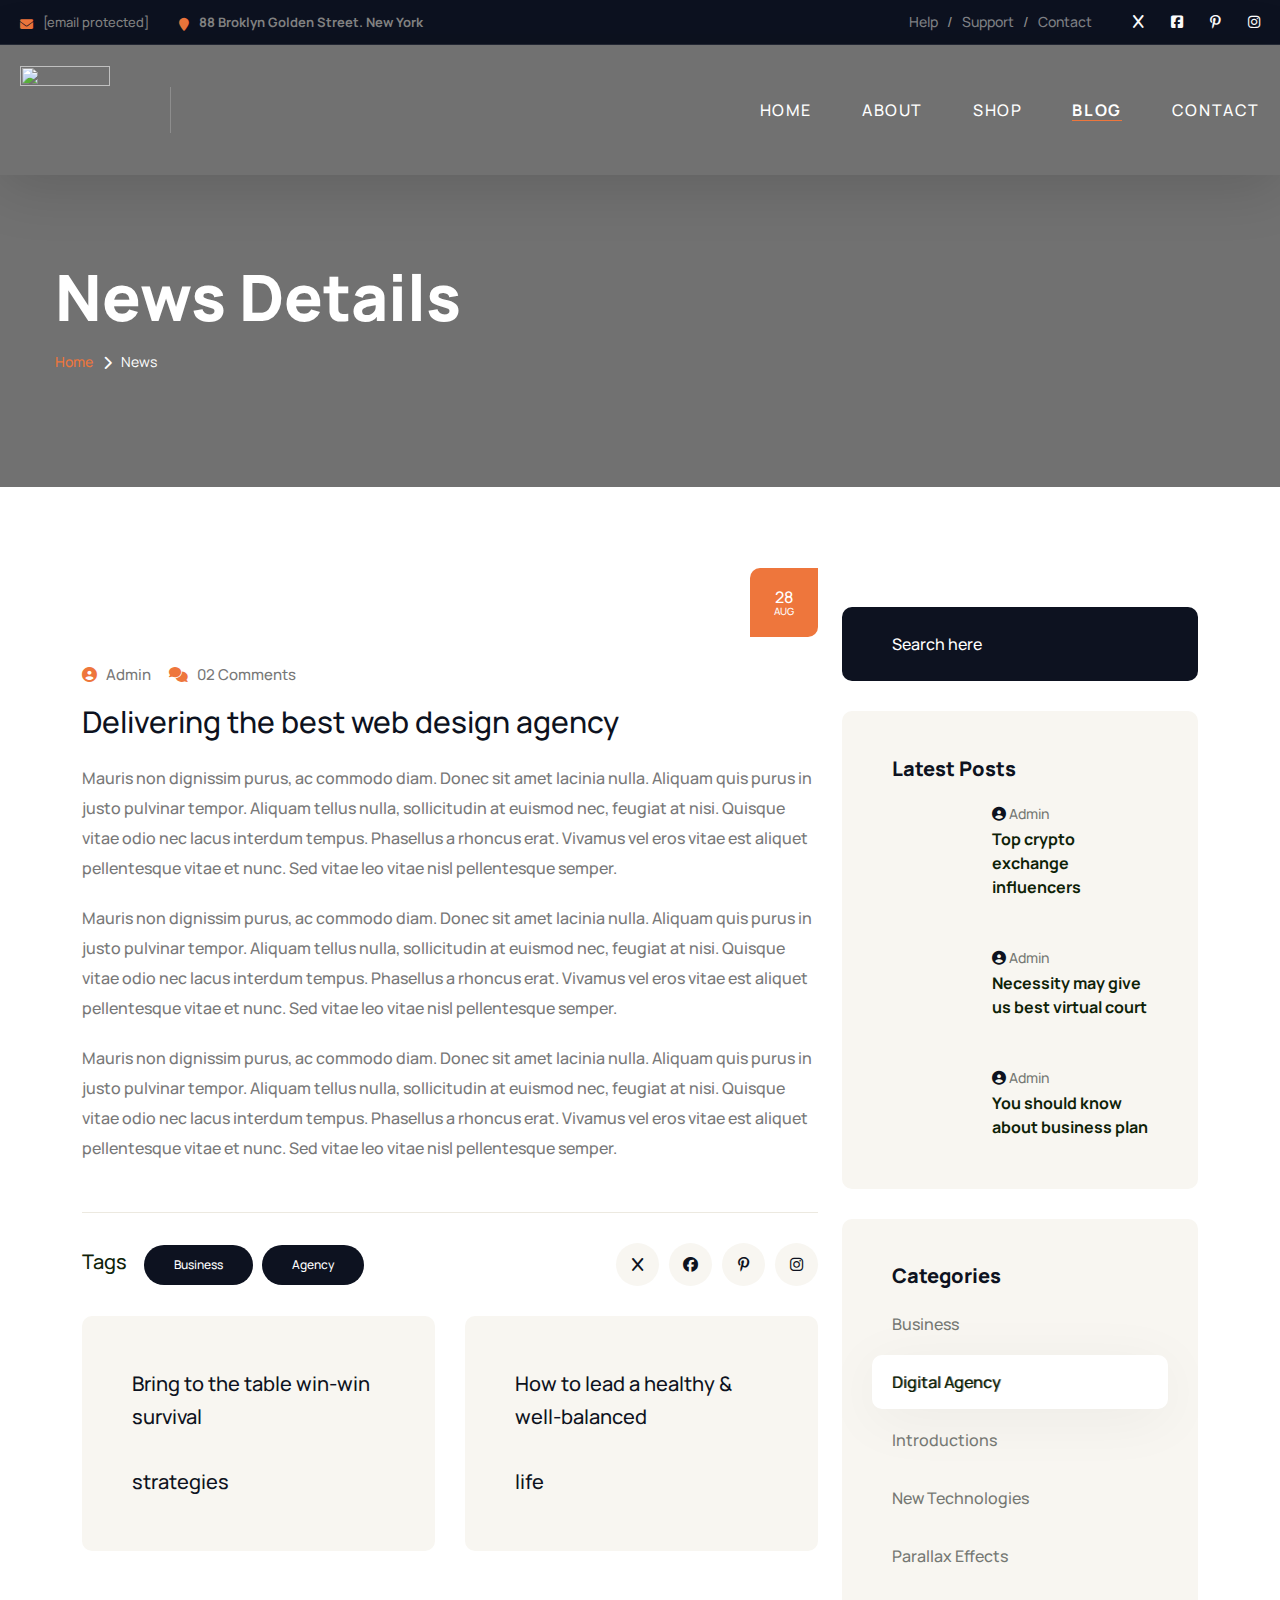
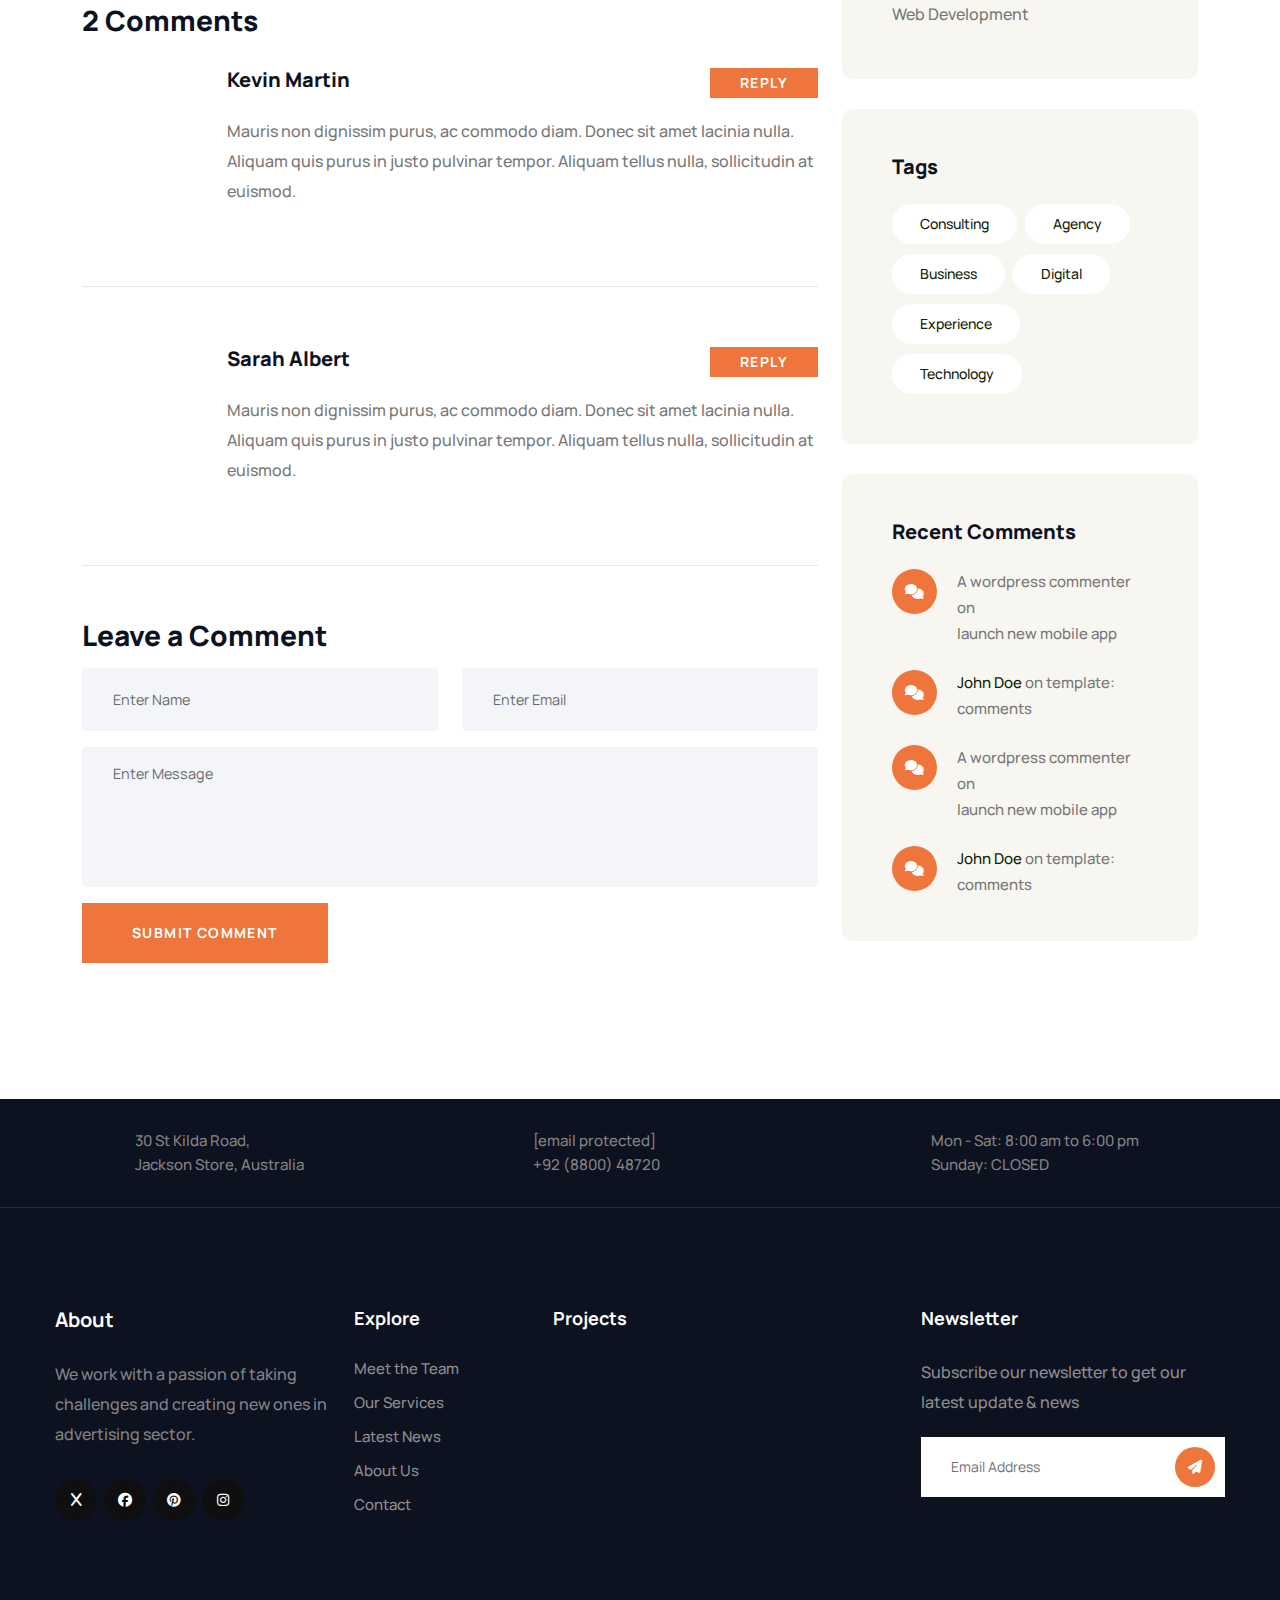
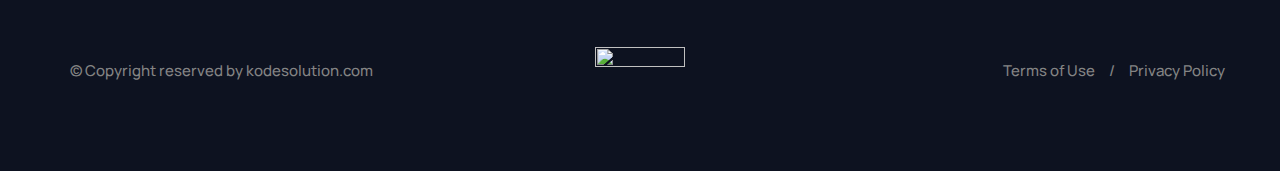
==== commit 27983fa6: "design" ====
--- a/news-details.html
+++ b/news-details.html
@@ -3,14 +3,14 @@
 
 <head>
 	<meta charset="utf-8">
-	<title>Disle | Design Agency HTML Template</title>
+	<title> The Art Management</title>
 	<!-- Stylesheets -->
 	<link href="css/bootstrap.min.css" rel="stylesheet">
 	<link href="css/style.css" rel="stylesheet">
 
-	<link rel="shortcut icon" href="https://html.kodesolution.com/2023/disle-html/images/favicon.png"
+	<link rel="shortcut icon" href="https://cdn.imgpile.com/f/dNX7cGu_xl.PNG"
 		type="image/x-icon">
-	<link rel="icon" href="https://html.kodesolution.com/2023/disle-html/images/favicon.png" type="image/x-icon">
+	<link rel="icon" href="https://cdn.imgpile.com/f/dNX7cGu_xl.PNG" type="image/x-icon">
 	<link rel="stylesheet" type="text/css" href="css/fontawesome.min.css">
 	<link rel="stylesheet" type="text/css" href="css/jquery.fancybox.min.css">
 	<link rel="stylesheet" type="text/css" href="css/bootsnav.min.css">
--- a/css/style.css
+++ b/css/style.css
@@ -48,10 +48,10 @@
 
 :root {
     --theme-color-light: #ffffff;
-    --theme-color-dark: #0c1127;
+    --theme-color-dark: #0d1220;
     --theme-color1: #ee763c;
     --bg-theme-color1: var(--theme-color1);
-    --theme-color2: #0c1127;
+    --theme-color2: #0d1220;
     --bg-theme-color2: var(--theme-color2);
     --text-color-bg-theme-color1: #fff;
     --text-color-bg-theme-color2: #fff;
@@ -90,7 +90,7 @@
     --sec-title-font-weight: 800;
     --theme-light-background: #f8f6f1;
     --theme-light-background-text-color: var(--headings-color);
-    --theme-black: #0c1127;
+    --theme-black: #0d1220;
     --container-width: 1200px;
     --small-container-width: 1000px;
     --large-container-width: 1310px;
@@ -1409,8 +1409,8 @@
     background-image: url(https://www.colorhexa.com/0c0c27.png);
 }
 
- .bg-pattern-2 {
-    background-image: url(https://html.kodesolution.com/2023/disle-html/images/icons/pattern-2.jpg);
+.bg-pattern-2 {
+    background-image: url(https://html.kodesolution.com/2023/disle-html/icons/pattern-2.jpg);
 }
 
 .bg-pattern-3 {
@@ -1423,11 +1423,11 @@
 
 
 .bg-pattern-5 {
-    background-image: url(https://img.freepik.com/free-vector/paper-style-dynamic-lines-background_23-2149011157.jpg?t=st=1742114925~exp=1742118525~hmac=55f7f6e77c45b0f31ebb8170d3ef2057d639ac166c7bd4e9fd54683899099642&w=2000);
+    background-image: url(https://img.freepik.com/free-vector/gradient-dark-dynamic-lines-background_23-2148995950.jpg?t=st=1742972915~exp=1742976515~hmac=f13f623e9619818c2426a35a22209849b049900f2eb112739c860439a04a4b5a&w=2000);
 }
 
 .bg-pattern-6 {
-    background-image: url(https://img.freepik.com/free-vector/paper-style-dynamic-lines-background_23-2149011157.jpg?t=st=1742114925~exp=1742118525~hmac=55f7f6e77c45b0f31ebb8170d3ef2057d639ac166c7bd4e9fd54683899099642&w=2000);
+    background-image: url(https://img.freepik.com/free-vector/gradient-dark-dynamic-lines-background_23-2148995950.jpg?t=st=1742972915~exp=1742976515~hmac=f13f623e9619818c2426a35a22209849b049900f2eb112739c860439a04a4b5a&w=2000);
 }
 
 .bg-pattern-7 {
@@ -1849,6 +1849,14 @@
 .nav-style-one .prev .icon:before {
     left: -25px;
     right: auto;
+}
+
+.service-details-content div {
+    margin-top: 50px;
+    padding: 20px;
+    background: #f9f9f9;
+    border-radius: 5px;
+    margin-bottom: 20px;
 }
 
 .nav-style-one .swiper-button-disabled {
@@ -14793,7 +14801,7 @@
 .footer-bottom {
     position: relative;
     z-index: 3;
-    background-color: #0c1127;
+    background-color: #0d1220;
     padding: 35px 0;
 }
 
